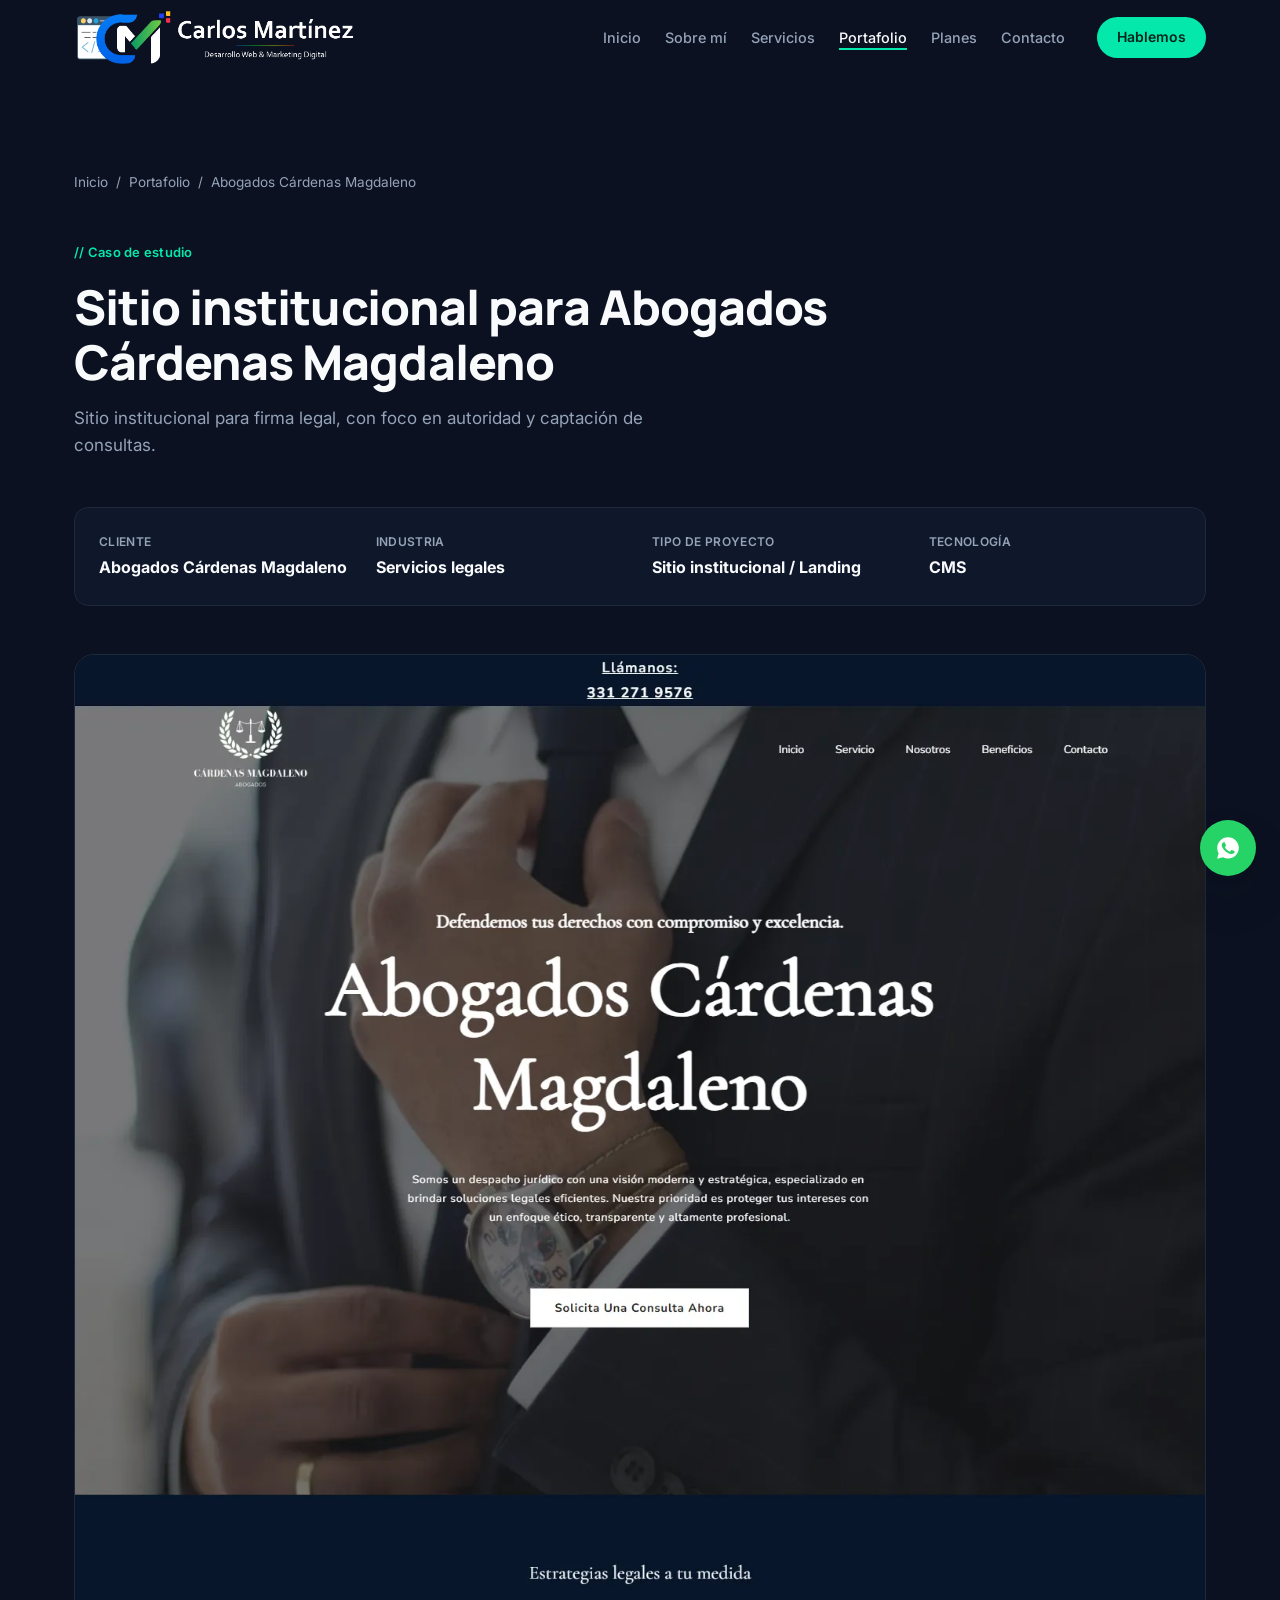
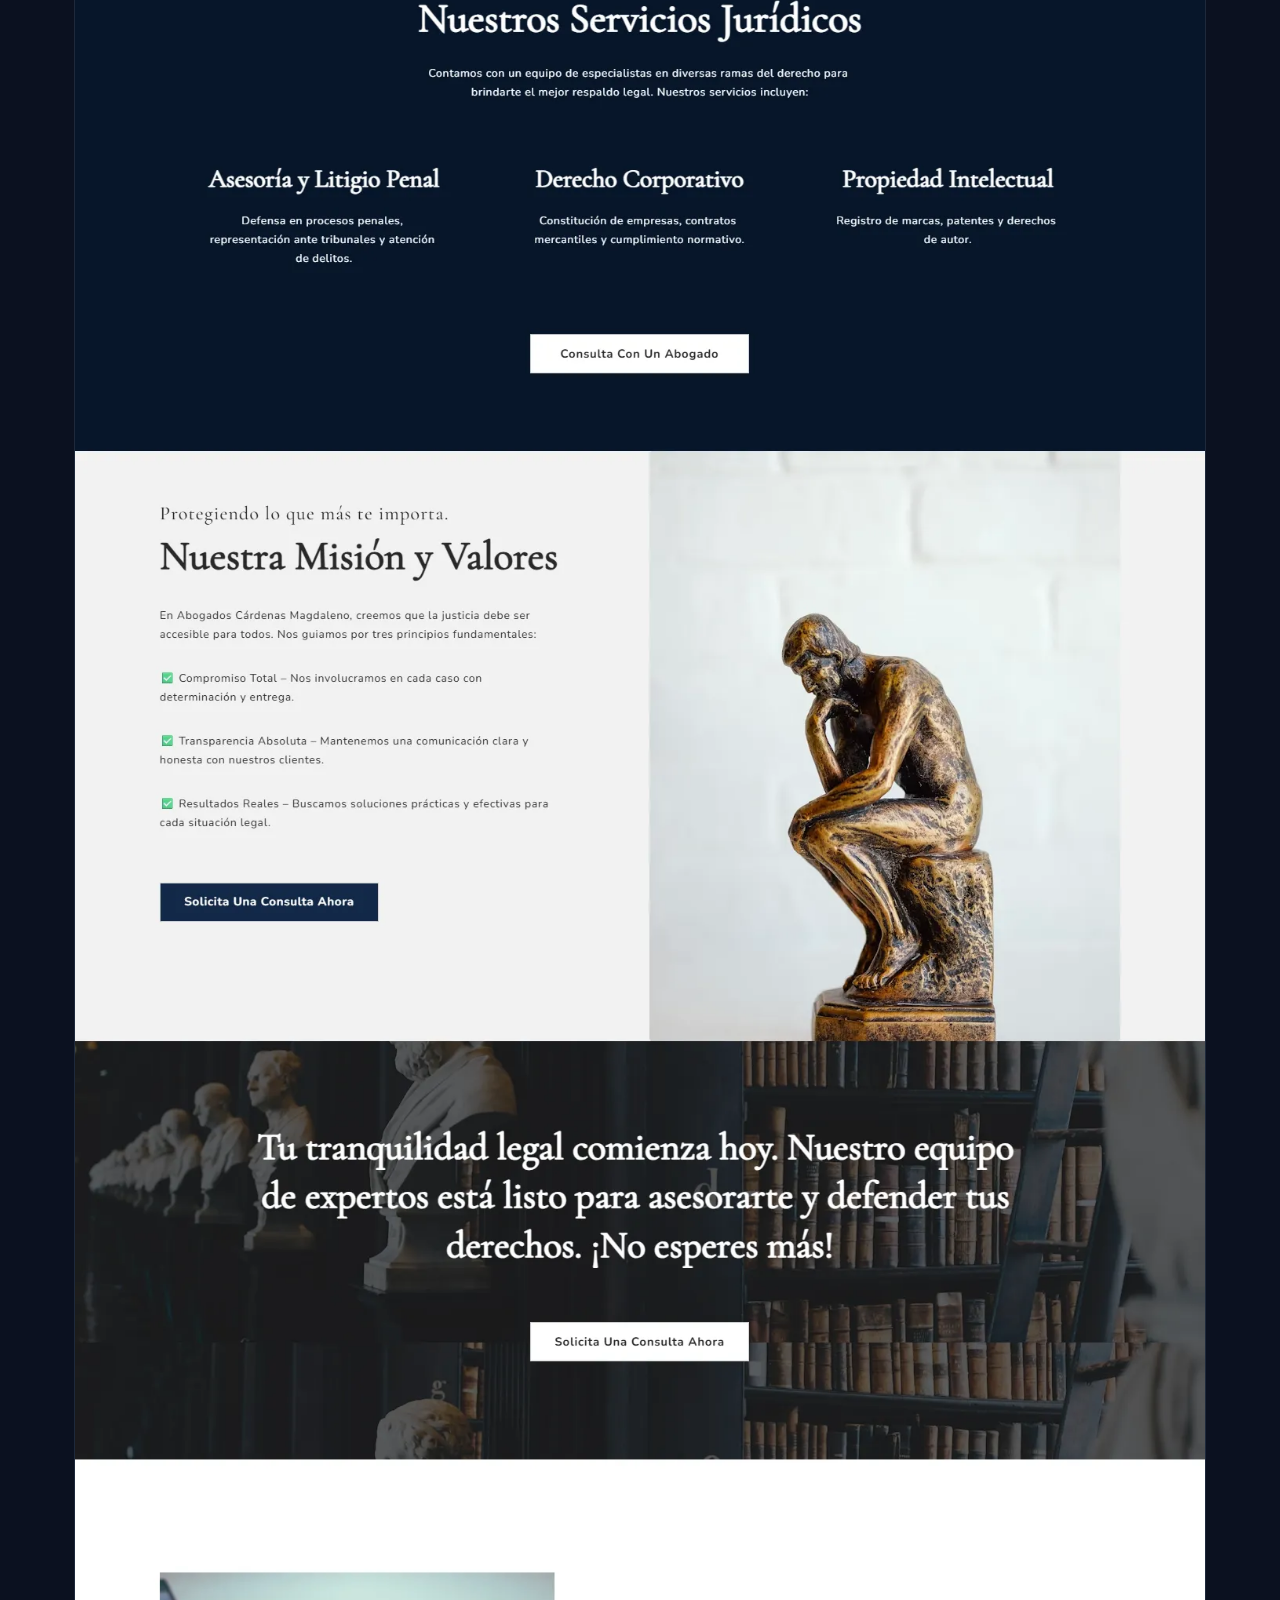
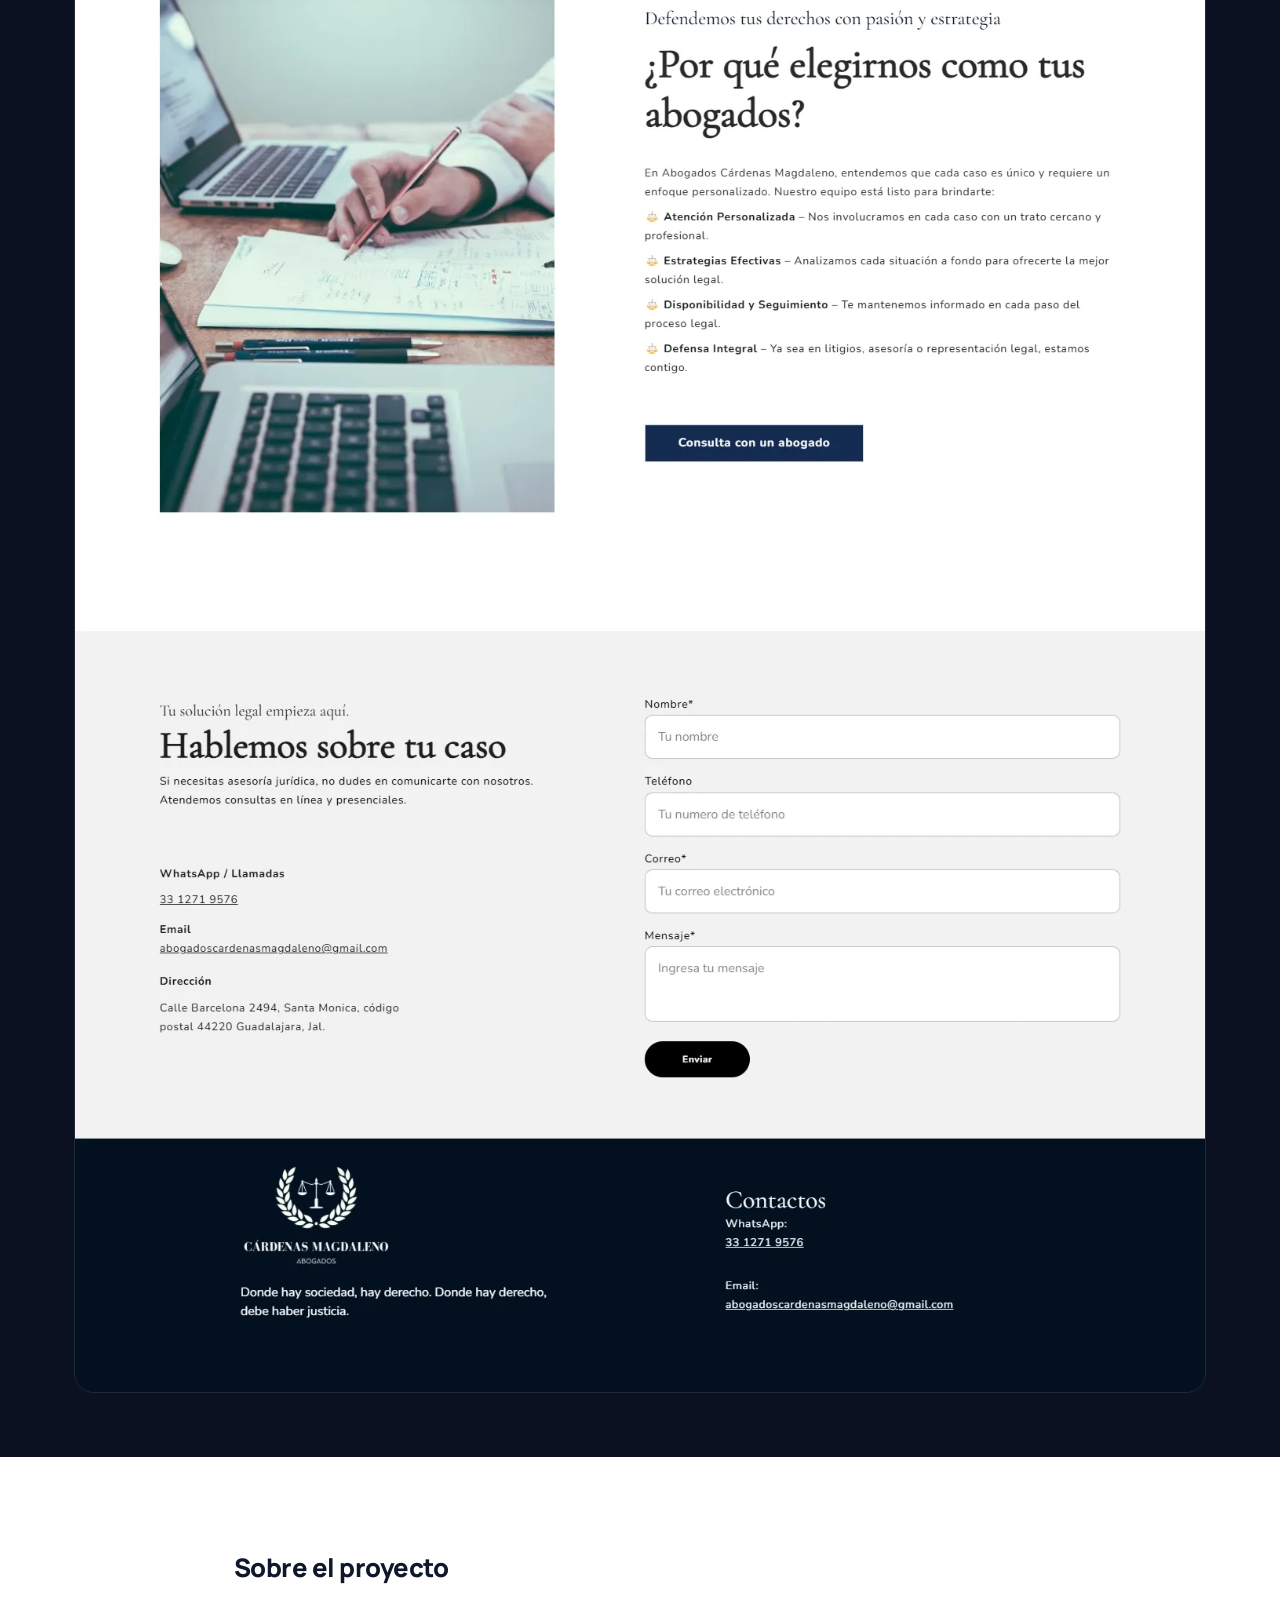
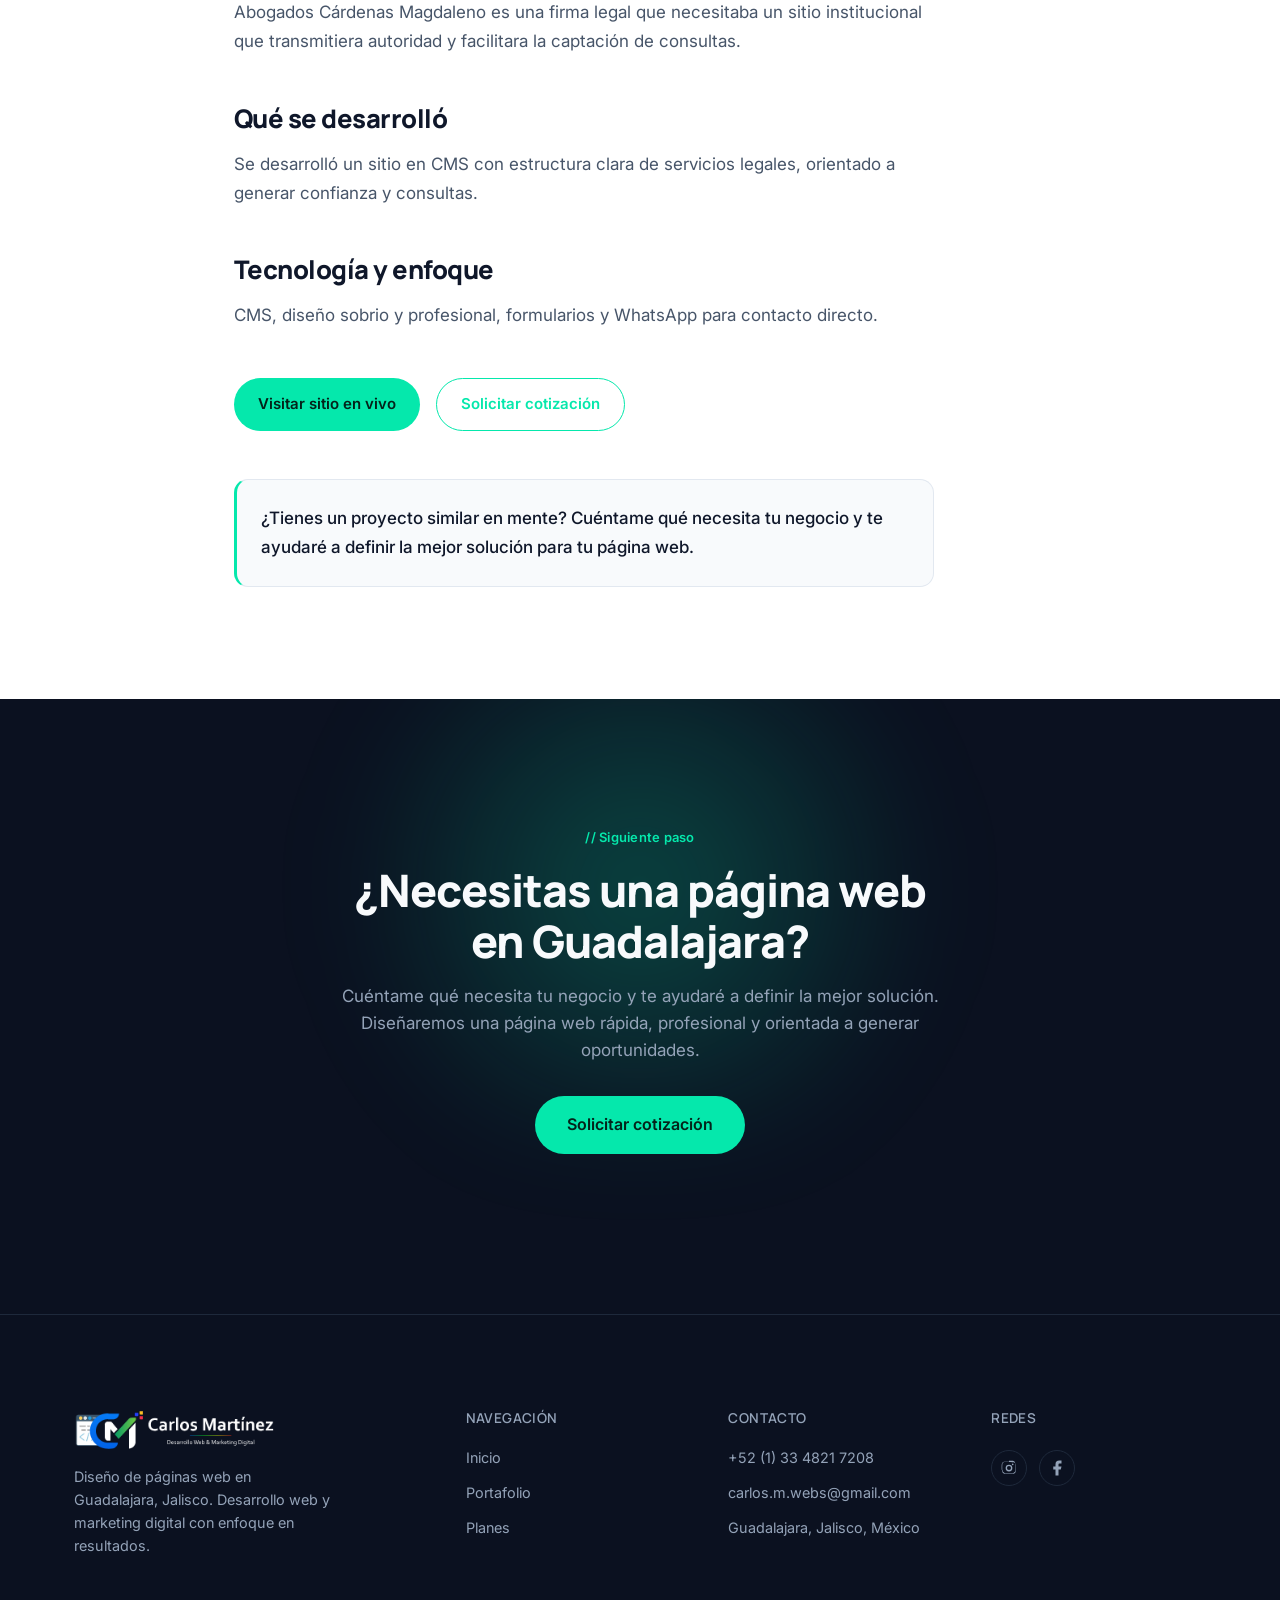
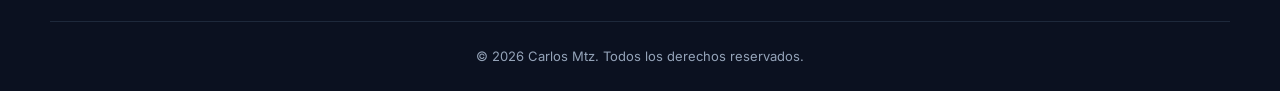
==== proyectos/abogados-cardenas-magdaleno/index.html @ 7dcea03e "Mejora de SEO avanzado" ====
<!doctype html>
<html lang="es">
  <head>
    <!-- Google tag (gtag.js) -->
    <script
      async
      src="https://www.googletagmanager.com/gtag/js?id=G-VCGL5HLWEN"
    ></script>
    <script>
      window.dataLayer = window.dataLayer || [];
      function gtag() {
        dataLayer.push(arguments);
      }
      gtag("js", new Date());

      gtag("config", "G-VCGL5HLWEN");
    </script>
    <meta charset="UTF-8" />
    <meta name="viewport" content="width=device-width, initial-scale=1.0" />

    <!-- ===== SEO :: Meta principal ===== -->
    <title>
      Abogados Cárdenas Magdaleno — Sitio Institucional | Carlos Martínez
    </title>
    <meta
      name="description"
      content="Sitio institucional para la firma legal Abogados Cárdenas Magdaleno, con foco en autoridad y captación de consultas, desarrollado en WordPress."
    />
    <meta name="robots" content="index, follow, max-image-preview:large" />
    <meta name="author" content="Carlos Martínez" />
    <link
      rel="canonical"
      href="https://carlosmtz.netlify.app/proyectos/abogados-cardenas-magdaleno/"
    />

    <!-- ===== Open Graph ===== -->
    <meta property="og:type" content="article" />
    <meta property="og:title" content="Abogados Cárdenas Magdaleno" />
    <meta
      property="og:description"
      content="Sitio institucional para la firma legal Abogados Cárdenas Magdaleno, con foco en autoridad y captación de consultas, desarrollado en WordPress."
    />
    <meta
      property="og:image"
      content="https://carlosmtz.netlify.app/assets/imgs/portfolio/pagina-web-abogados-cardenas-magdaleno.webp"
    />
    <meta
      property="og:url"
      content="https://carlosmtz.netlify.app/proyectos/abogados-cardenas-magdaleno/"
    />
    <meta property="og:locale" content="es_MX" />

    <!-- ===== Twitter Card ===== -->
    <meta name="twitter:card" content="summary_large_image" />
    <meta name="twitter:title" content="Abogados Cárdenas Magdaleno" />
    <meta
      name="twitter:description"
      content="Sitio institucional para la firma legal Abogados Cárdenas Magdaleno, con foco en autoridad y captación de consultas, desarrollado en WordPress."
    />

    <!-- ===== Favicon ===== -->
    <link
      rel="icon"
      type="image/svg+xml"
      href="../../assets/imgs/favicon.svg"
    />

    <!-- ===== Fuentes ===== -->
    <link rel="preconnect" href="https://fonts.googleapis.com" />
    <link rel="preconnect" href="https://fonts.gstatic.com" crossorigin />
    <link
      href="https://fonts.googleapis.com/css2?family=Inter:wght@400;500;600&family=Manrope:wght@500;700;800&display=swap"
      rel="stylesheet"
    />

    <link rel="stylesheet" href="../../style.css" />

    <!-- ===== Schema.org ===== -->
    <script type="application/ld+json">
      {
        "@context": "https://schema.org",
        "@graph": [
          {
            "@type": "BreadcrumbList",
            "@id": "https://carlosmtz.netlify.app/proyectos/abogados-cardenas-magdaleno/#breadcrumb",
            "itemListElement": [
              {
                "@type": "ListItem",
                "position": 1,
                "name": "Inicio",
                "item": "https://carlosmtz.netlify.app/"
              },
              {
                "@type": "ListItem",
                "position": 2,
                "name": "Portafolio",
                "item": "https://carlosmtz.netlify.app/portfolio.html"
              },
              {
                "@type": "ListItem",
                "position": 3,
                "name": "Abogados Cárdenas Magdaleno",
                "item": "https://carlosmtz.netlify.app/proyectos/abogados-cardenas-magdaleno/"
              }
            ]
          },
          {
            "@type": "WebSite",
            "@id": "https://carlosmtz.netlify.app/#website",
            "url": "https://carlosmtz.netlify.app/",
            "name": "Carlos Martínez — Diseño de Páginas Web en Guadalajara",
            "inLanguage": "es-MX",
            "publisher": {
              "@id": "https://carlosmtz.netlify.app/#person"
            }
          },
          {
            "@type": "Person",
            "@id": "https://carlosmtz.netlify.app/#person",
            "name": "Carlos Martínez",
            "url": "https://carlosmtz.netlify.app/",
            "jobTitle": "Diseñador y desarrollador web"
          },
          {
            "@type": "WebPage",
            "@id": "https://carlosmtz.netlify.app/proyectos/abogados-cardenas-magdaleno/#webpage",
            "url": "https://carlosmtz.netlify.app/proyectos/abogados-cardenas-magdaleno/",
            "name": "Abogados Cárdenas Magdaleno — Sitio Institucional | Carlos Martínez",
            "description": "Sitio institucional para la firma legal Abogados Cárdenas Magdaleno, con foco en autoridad y captación de consultas, desarrollado en WordPress.",
            "inLanguage": "es-MX",
            "isPartOf": {
              "@id": "https://carlosmtz.netlify.app/#website"
            },
            "breadcrumb": {
              "@id": "https://carlosmtz.netlify.app/proyectos/abogados-cardenas-magdaleno/#breadcrumb"
            }
          },
          {
            "@type": "Service",
            "name": "Desarrollo de sitio institucional para Abogados Cárdenas Magdaleno",
            "serviceType": "Desarrollo de páginas web",
            "provider": {
              "@id": "https://carlosmtz.netlify.app/#person"
            },
            "description": "Sitio institucional para la firma legal Abogados Cárdenas Magdaleno, con foco en autoridad y captación de consultas, desarrollado en WordPress.",
            "areaServed": "Guadalajara, Jalisco, México",
            "url": "https://carlosmtz.netlify.app/proyectos/abogados-cardenas-magdaleno/"
          }
        ]
      }
    </script>
  </head>
  <body>
    <!-- Botón accesible para saltar al contenido -->
    <a class="skip-link" href="#main">Saltar al contenido principal</a>

    <!-- ============================================ -->
    <!-- NAVBAR                                        -->
    <!-- ============================================ -->
    <header class="navbar" id="navbar" role="banner">
      <nav class="navbar__inner" aria-label="Navegación principal">
        <a
          href="../../index.html"
          class="navbar__logo"
          aria-label="Carlos Martínez — Inicio"
        >
          <img
            class="navbar__logo-img"
            src="../../assets/imgs/logo-horizontal-blanco.png"
            alt="Logo Carlos Martínez Desarrollo Web y Marketing Digital"
          />
        </a>

        <button
          class="navbar__toggle"
          id="navToggle"
          aria-label="Abrir menú"
          aria-expanded="false"
          aria-controls="navMenu"
        >
          <span></span><span></span><span></span>
        </button>

        <div class="navbar__menu" id="navMenu">
          <ul class="navbar__links">
            <li><a href="../../index.html">Inicio</a></li>
            <li><a href="../../index.html#sobre-mi">Sobre mí</a></li>
            <li><a href="../../index.html#servicios">Servicios</a></li>
            <li>
              <a href="../../portfolio.html" class="is-active">Portafolio</a>
            </li>
            <li><a href="../../planes.html">Planes</a></li>
            <li><a href="../../index.html#contacto">Contacto</a></li>
          </ul>
          <a
            href="https://wa.me/523348217208"
            target="_blank"
            rel="noopener noreferrer"
            class="btn btn--primary btn--sm navbar__cta"
            >Hablemos</a
          >
        </div>
      </nav>
    </header>

    <main id="main">
      <!-- ============================================ -->
      <!-- HERO DEL CASO DE ESTUDIO                      -->
      <!-- ============================================ -->
      <section
        class="case-hero"
        aria-label="Caso de estudio Abogados Cárdenas Magdaleno"
      >
        <div class="container">
          <nav class="breadcrumb" aria-label="Ruta de navegación">
            <a href="../../index.html">Inicio</a>
            <span aria-hidden="true">/</span>
            <a href="../../portfolio.html">Portafolio</a>
            <span aria-hidden="true">/</span>
            <span aria-current="page">Abogados Cárdenas Magdaleno</span>
          </nav>

          <p class="eyebrow">// Caso de estudio</p>
          <h1 class="case-hero__title">
            Sitio institucional para Abogados Cárdenas Magdaleno
          </h1>
          <p class="case-hero__subtitle">
            Sitio institucional para firma legal, con foco en autoridad y
            captación de consultas.
          </p>

          <dl class="case-meta">
            <div class="case-meta__item">
              <dt class="case-meta__label">Cliente</dt>
              <dd class="case-meta__value">Abogados Cárdenas Magdaleno</dd>
            </div>
            <div class="case-meta__item">
              <dt class="case-meta__label">Industria</dt>
              <dd class="case-meta__value">Servicios legales</dd>
            </div>
            <div class="case-meta__item">
              <dt class="case-meta__label">Tipo de proyecto</dt>
              <dd class="case-meta__value">Sitio institucional / Landing</dd>
            </div>
            <div class="case-meta__item">
              <dt class="case-meta__label">Tecnología</dt>
              <dd class="case-meta__value">CMS</dd>
            </div>
          </dl>

          <figure class="case-hero__media">
            <img
              src="../../assets/imgs/portfolio/casos/pagina-web-abogados-cardenas-magdaleno-full.webp"
              alt="Página web desarrollada para la firma legal Abogados Cárdenas Magdaleno"
              width="600"
              height="420"
              loading="eager"
              fetchpriority="high"
            />
          </figure>
        </div>
      </section>

      <!-- ============================================ -->
      <!-- CONTENIDO DEL CASO DE ESTUDIO                 -->
      <!-- ============================================ -->
      <section class="case-body" aria-label="Detalle del proyecto">
        <div class="container case-body__inner">
          <h2>Sobre el proyecto</h2>
          <p>
            Abogados Cárdenas Magdaleno es una firma legal que necesitaba un
            sitio institucional que transmitiera autoridad y facilitara la
            captación de consultas.
          </p>

          <h2>Qué se desarrolló</h2>
          <p>
            Se desarrolló un sitio en CMS con estructura clara de servicios
            legales, orientado a generar confianza y consultas.
          </p>

          <h2>Tecnología y enfoque</h2>
          <p>
            CMS, diseño sobrio y profesional, formularios y WhatsApp para
            contacto directo.
          </p>

          <div class="case-actions">
            <a
              href="https://abogadoscardenasmagdaleno.com/"
              target="_blank"
              rel="noopener noreferrer"
              class="btn btn--primary"
              >Visitar sitio en vivo</a
            >
            <a
              href="https://wa.me/523348217208"
              target="_blank"
              rel="noopener noreferrer"
              class="btn btn--outline"
              >Solicitar cotización</a
            >
          </div>

          <p class="case-note">
            ¿Tienes un proyecto similar en mente? Cuéntame qué necesita tu
            negocio y te ayudaré a definir la mejor solución para tu página web.
          </p>
        </div>
      </section>

      <!-- ============================================ -->
      <!-- CTA FINAL                                     -->
      <!-- ============================================ -->
      <section class="cta-final" id="contacto" aria-label="Contacto">
        <div class="cta-final__glow" aria-hidden="true"></div>
        <div class="container">
          <div class="cta-final__inner">
            <p class="eyebrow">// Siguiente paso</p>
            <h2 class="cta-final__title">
              ¿Necesitas una página web en Guadalajara?
            </h2>
            <p class="cta-final__subtitle">
              Cuéntame qué necesita tu negocio y te ayudaré a definir la mejor
              solución. Diseñaremos una página web rápida, profesional y
              orientada a generar oportunidades.
            </p>
            <div class="cta-final__actions">
              <a
                href="https://wa.me/523348217208"
                target="_blank"
                rel="noopener noreferrer"
                class="btn btn--primary btn--lg"
              >
                Solicitar cotización
              </a>
            </div>
          </div>
        </div>
      </section>
    </main>

    <!-- ============================================ -->
    <!-- FOOTER                                        -->
    <!-- ============================================ -->
    <footer class="footer">
      <div class="container footer__inner">
        <div class="footer__brand">
          <a href="../../index.html" class="navbar__logo">
            <img
              class="footer__logo-img"
              src="../../assets/imgs/logo-horizontal-blanco.png"
              alt="Logo Carlos Martínez Desarrollo Web y Marketing Digital"
            />
          </a>
          <p class="footer__tagline">
            Diseño de páginas web en Guadalajara, Jalisco. Desarrollo web y
            marketing digital con enfoque en resultados.
          </p>
        </div>

        <div class="footer__col">
          <h4>Navegación</h4>
          <a href="../../index.html">Inicio</a>
          <a href="../../portfolio.html">Portafolio</a>
          <a href="../../planes.html">Planes</a>
        </div>

        <div class="footer__col">
          <h4>Contacto</h4>
          <a
            href="https://wa.me/523348217208"
            target="_blank"
            rel="noopener noreferrer"
            >+52 (1) 33 4821 7208</a
          >
          <a href="mailto:carlos.m.webs@gmail.com">carlos.m.webs@gmail.com</a>
          <span class="footer__location">Guadalajara, Jalisco, México</span>
        </div>

        <div class="footer__col footer_col_socials">
          <h4>Redes</h4>
          <div class="footer__socials">
            <a
              href="https://www.instagram.com/carlos.mtz.webs/"
              target="_blank"
              rel="noopener noreferrer"
              aria-label="Instagram"
            >
              <svg
                width="18"
                height="18"
                viewBox="0 0 24 24"
                fill="currentColor"
              >
                <path
                  d="M12 2.2c2.7 0 3 0 4.1.06 1 .05 1.6.2 1.9.34.5.2.8.43 1.2.8.4.4.6.7.8 1.2.14.3.3.9.34 1.9.05 1.1.06 1.4.06 4.1s0 3-.06 4.1c-.05 1-.2 1.6-.34 1.9-.2.5-.43.8-.8 1.2-.4.4-.7.6-1.2.8-.3.14-.9.3-1.9.34-1.1.05-1.4.06-4.1.06s-3 0-4.1-.06c-1-.05-1.6-.2-1.9-.34-.5-.2-.8-.43-1.2-.8-.4-.4-.6-.7-.8-1.2-.14-.3-.3-.9-.34-1.9C2.2 15 2.2 14.7 2.2 12s0-3 .06-4.1c.05-1 .2-1.6.34-1.9.2-.5.43-.8.8-1.2.4-.4.7-.6 1.2-.8.3-.14.9-.3 1.9-.34C7.6 3.6 7.9 3.6 10.6 3.6h1.4Zm0 1.8H10.6c-2.6 0-2.9 0-3.96.06-.84.04-1.3.18-1.6.3-.4.16-.69.34-1 .65-.3.3-.49.6-.65 1-.12.3-.26.76-.3 1.6C3 9.13 3 9.43 3 12s0 2.87.06 3.96c.04.84.18 1.3.3 1.6.16.4.34.69.65 1 .3.3.6.49 1 .65.3.12.76.26 1.6.3 1.06.06 1.36.06 3.96.06h2.8c2.6 0 2.9 0 3.96-.06.84-.04 1.3-.18 1.6-.3.4-.16.69-.34 1-.65.3-.3.49-.6.65-1 .12-.3.26-.76.3-1.6.06-1.09.06-1.36.06-3.96s0-2.87-.06-3.96c-.04-.84-.18-1.3-.3-1.6a2.7 2.7 0 0 0-.65-1c-.3-.3-.6-.49-1-.65-.3-.12-.76-.26-1.6-.3C14.87 4 14.6 4 12 4ZM12 7.5a4.5 4.5 0 1 1 0 9 4.5 4.5 0 0 1 0-9Zm0 1.8a2.7 2.7 0 1 0 0 5.4 2.7 2.7 0 0 0 0-5.4Zm4.95-3.15a1.05 1.05 0 1 1 0 2.1 1.05 1.05 0 0 1 0-2.1Z"
                />
              </svg>
            </a>
            <a
              href="https://www.facebook.com/profile.php?id=61592552905246"
              target="_blank"
              rel="noopener noreferrer"
              aria-label="Facebook"
            >
              <svg
                width="18"
                height="18"
                viewBox="0 0 24 24"
                fill="currentColor"
              >
                <path
                  d="M18 2h-3a5 5 0 0 0-5 5v3H7v4h3v8h4v-8h3l1-4h-4V7a1 1 0 0 1 1-1h3z"
                />
              </svg>
            </a>
          </div>
        </div>
      </div>

      <div class="container footer__bottom">
        <p>&copy; 2026 Carlos Mtz. Todos los derechos reservados.</p>
      </div>
    </footer>

    <!-- Botón flotante de contacto rápido -->
    <a
      href="https://wa.me/523348217208"
      target="_blank"
      rel="noopener noreferrer"
      class="float-whatsapp"
      aria-label="Contactar por WhatsApp"
    >
      <svg width="26" height="26" viewBox="0 0 24 24" fill="currentColor">
        <path
          d="M12.04 2c-5.5 0-9.96 4.46-9.96 9.96 0 1.76.46 3.42 1.27 4.86L2 22l5.34-1.4a9.93 9.93 0 0 0 4.7 1.2h.01c5.5 0 9.96-4.46 9.96-9.96C22 6.46 17.54 2 12.04 2Zm5.84 14.12c-.25.7-1.45 1.34-2 1.42-.5.08-1.14.11-1.84-.12-.42-.13-.96-.31-1.65-.6-2.9-1.25-4.8-4.15-4.94-4.34-.15-.2-1.18-1.57-1.18-3 0-1.42.74-2.12 1-2.4.25-.28.55-.35.74-.35h.53c.17 0 .4-.06.62.48.25.6.85 2.07.92 2.22.07.15.12.33.02.53-.1.2-.16.32-.31.49-.15.17-.32.38-.46.51-.15.14-.3.3-.13.6.18.3.79 1.31 1.7 2.13 1.17 1.04 2.16 1.36 2.46 1.51.3.15.48.13.66-.05.18-.18.74-.86.94-1.16.2-.3.4-.25.66-.15.27.1 1.7.8 1.99.95.3.15.49.22.56.34.07.13.07.74-.18 1.45Z"
        />
      </svg>
    </a>

    <!-- JS -->
    <script src="../../script.js"></script>
  </body>
</html>
---- style.css ----
/* ===================================================================
   CARLOS MARTÍNEZ — PORTFOLIO
   CSS organizado por: Tokens > Reset > Layout > Componentes > Secciones
   =================================================================== */

/* ============================================
   1. TOKENS / VARIABLES
   ============================================ */
:root {
  /* --- Color: identidad --- */
  --c-accent: #05e8ac; /* acento principal, ajustado de #04F2B2 para mejor contraste de texto */
  --c-accent-soft: #05e8ac1a; /* acento a 10% opacidad para fondos/glow */
  --c-accent-glow: #05e8ac40;

  --c-bg: #ffffff;
  --c-bg-dark: #0b1120; /* fondo de secciones oscuras */
  --c-surface: #0f172a; /* tarjetas sobre fondo oscuro */
  --c-surface-2: #1e293b; /* bordes / hover sobre fondo oscuro */
  --c-surface-light: #f8fafc; /* tarjetas sobre fondo claro */

  --c-text: #0f172a; /* texto principal sobre claro */
  --c-text-muted: #475569;
  --c-text-light: #f8fafc; /* texto principal sobre oscuro */
  --c-text-light-muted: #94a3b8;

  --c-border: #e2e8f0;
  --c-border-dark: #1e293b;

  /* --- Tipografía --- */
  --font-display: "Manrope", "Inter", sans-serif;
  --font-body: "Inter", sans-serif;

  /* --- Espaciado (escala 4px) --- */
  --space-1: 0.25rem;
  --space-2: 0.5rem;
  --space-3: 0.75rem;
  --space-4: 1rem;
  --space-6: 1.5rem;
  --space-8: 2rem;
  --space-12: 3rem;
  --space-16: 4rem;
  --space-24: 6rem;
  --space-32: 8rem;

  /* --- Radios y sombras --- */
  --radius-sm: 8px;
  --radius-md: 14px;
  --radius-lg: 20px;
  --radius-full: 999px;

  --shadow-soft:
    0 1px 2px rgba(15, 23, 42, 0.04), 0 8px 24px rgba(15, 23, 42, 0.06);
  --shadow-strong:
    0 4px 12px rgba(15, 23, 42, 0.08), 0 24px 48px rgba(15, 23, 42, 0.12);

  /* --- Transiciones --- */
  --ease: cubic-bezier(0.16, 1, 0.3, 1);
  --t-fast: 180ms var(--ease);
  --t-base: 320ms var(--ease);
  --t-slow: 560ms var(--ease);

  /* --- Layout --- */
  --container-w: 1180px;
  --nav-h: 76px;
}

/* ============================================
   2. RESET Y BASE
   ============================================ */
*,
*::before,
*::after {
  box-sizing: border-box;
  margin: 0;
  padding: 0;
}

html {
  scroll-behavior: smooth;
  -webkit-font-smoothing: antialiased;
}

body {
  font-family: var(--font-body);
  color: var(--c-text);
  background: var(--c-bg);
  line-height: 1.6;
  font-size: 16px;
  overflow-x: hidden;
}

img {
  max-width: 100%;
  display: block;
}
a {
  color: inherit;
  text-decoration: none;
}
ul,
ol {
  list-style: none;
}
button {
  font: inherit;
  cursor: pointer;
  border: none;
  background: none;
}
input,
textarea {
  font: inherit;
}

h1,
h2,
h3,
h4 {
  font-family: var(--font-display);
  color: var(--c-text);
  line-height: 1.15;
  letter-spacing: -0.02em;
}

.section--dark h1,
.section--dark h2,
.section--dark h3,
.section--dark h4 {
  color: var(--c-text-light);
}

.sr-only {
  position: absolute;
  width: 1px;
  height: 1px;
  overflow: hidden;
  clip: rect(0 0 0 0);
}

.skip-link {
  position: absolute;
  left: -9999px;
  top: 0;
  background: var(--c-accent);
  color: var(--c-bg-dark);
  padding: var(--space-3) var(--space-4);
  z-index: 999;
  font-weight: 600;
}
.skip-link:focus {
  left: var(--space-4);
  top: var(--space-4);
}

/* Foco visible accesible en toda la interfaz */
a:focus-visible,
button:focus-visible,
input:focus-visible,
textarea:focus-visible {
  outline: 2px solid var(--c-accent);
  outline-offset: 3px;
  border-radius: var(--radius-sm);
}

@media (prefers-reduced-motion: reduce) {
  *,
  *::before,
  *::after {
    animation-duration: 0.01ms !important;
    animation-iteration-count: 1 !important;
    transition-duration: 0.01ms !important;
    scroll-behavior: auto !important;
  }
}

/* ============================================
   3. LAYOUT / UTILIDADES
   ============================================ */
.container {
  width: 100%;
  max-width: var(--container-w);
  margin: 0 auto;
  padding: 0 var(--space-6);
}

.section {
  padding: var(--space-32) 0;
}
.section--dark {
  background: var(--c-bg-dark);
}

.eyebrow {
  font-family: var(--font-body);
  font-size: 0.8125rem;
  font-weight: 600;
  letter-spacing: 0.02em;
  color: var(--c-accent);
  margin-bottom: var(--space-4);
}

.section__head {
  max-width: 640px;
  margin-bottom: var(--space-16);
}
.section__title {
  font-size: clamp(1.9rem, 3.2vw, 2.6rem);
  font-weight: 800;
  margin-bottom: var(--space-4);
}
.section__subtitle {
  font-size: 1.0625rem;
  color: var(--c-text-muted);
}
.section--dark .section__subtitle {
  color: var(--c-text-light-muted);
}
.section__cta {
  display: flex;
  justify-content: center;
  margin-top: var(--space-16);
}

.text-accent {
  color: var(--c-accent);
}

.grid {
  display: grid;
  gap: var(--space-6);
}
.grid--services {
  grid-template-columns: repeat(3, 1fr);
}
.grid--projects {
  grid-template-columns: repeat(3, 1fr);
}
.grid--testimonials {
  grid-template-columns: repeat(3, 1fr);
}

/* ---- Reveal on scroll: estado inicial ---- */
[data-reveal] {
  opacity: 0;
  transform: translateY(28px);
  transition:
    opacity var(--t-slow),
    transform var(--t-slow);
}
[data-reveal].is-visible {
  opacity: 1;
  transform: translateY(0);
}
[data-reveal-delay="1"] {
  transition-delay: 120ms;
}

/* ============================================
   4. COMPONENTES :: Botones
   ============================================ */
.btn {
  display: inline-flex;
  align-items: center;
  gap: var(--space-2);
  font-weight: 600;
  font-size: 0.9375rem;
  padding: 0.85rem 1.5rem;
  border-radius: var(--radius-full);
  transition:
    transform var(--t-fast),
    box-shadow var(--t-fast),
    background var(--t-fast),
    border-color var(--t-fast),
    color var(--t-fast);
  white-space: nowrap;
}
.btn svg {
  transition: transform var(--t-fast);
}
.btn:hover svg {
  transform: translateX(3px);
}

.btn--primary {
  background: var(--c-accent);
  color: #04231a;
  box-shadow: 0 0 0 0 var(--c-accent-glow);
}
.btn--primary:hover {
  box-shadow: 0 8px 28px var(--c-accent-glow);
  transform: translateY(-2px);
}

.btn--ghost {
  background: transparent;
  color: var(--c-text);
  border: 1px solid var(--c-border-dark);
}
.section--dark .btn--ghost,
.hero .btn--ghost {
  color: var(--c-text-light);
  border-color: rgba(248, 250, 252, 0.18);
}
.btn--ghost:hover {
  border-color: var(--c-accent);
  color: var(--c-accent);
  transform: translateY(-2px);
}

.btn--outline {
  background: transparent;
  color: var(--c-accent);
  border: 1px solid var(--c-accent);
}
.btn--outline:hover {
  background: var(--c-accent-soft);
  transform: translateY(-2px);
}

.btn--sm {
  padding: 0.6rem 1.25rem;
  font-size: 0.875rem;
}
.btn--lg {
  padding: 1rem 2rem;
  font-size: 1rem;
  width: 100%;
  justify-content: center;
}

.link-arrow {
  display: inline-flex;
  align-items: center;
  gap: var(--space-2);
  font-weight: 600;
  color: var(--c-text);
  border-bottom: 1px solid transparent;
  transition:
    color var(--t-fast),
    border-color var(--t-fast);
}
.section--dark .link-arrow {
  color: var(--c-text-light);
}
.link-arrow:hover {
  color: var(--c-accent);
  border-color: var(--c-accent);
}
.link-arrow svg {
  transition: transform var(--t-fast);
}
.link-arrow:hover svg {
  transform: translateX(3px);
}
.link-arrow--sm {
  font-size: 0.875rem;
}

.chip {
  display: inline-flex;
  align-items: center;
  font-size: 0.8125rem;
  font-weight: 500;
  padding: 0.4rem 0.85rem;
  border-radius: var(--radius-full);
  border: 1px solid var(--c-surface-2);
  color: var(--c-text-light-muted);
  transition:
    border-color var(--t-fast),
    color var(--t-fast);
}
.chip:hover {
  border-color: var(--c-accent);
  color: var(--c-accent);
}

/* ============================================
   5. NAVBAR
   ============================================ */
.navbar {
  position: fixed;
  top: 0;
  left: 0;
  right: 0;
  z-index: 100;
  height: var(--nav-h);
  display: flex;
  align-items: center;
  background: transparent;
  transition:
    background var(--t-base),
    backdrop-filter var(--t-base),
    border-color var(--t-base);
  border-bottom: 1px solid transparent;
}
.navbar.is-scrolled {
  background: rgba(11, 17, 32, 0.72);
  backdrop-filter: blur(16px) saturate(140%);
  border-bottom-color: rgba(248, 250, 252, 0.08);
}

.navbar__inner {
  width: 100%;
  max-width: var(--container-w);
  margin: 0 auto;
  padding: 0 var(--space-6);
  display: flex;
  align-items: center;
  justify-content: space-between;
}

.navbar__logo {
  display: flex;
  align-items: center;
  gap: var(--space-2);
  font-family: var(--font-display);
  font-size: 1.05rem;
  color: var(--c-text-light);
}
.navbar__logo-mark {
  color: var(--c-accent);
  font-weight: 700;
}
.navbar__logo-text strong {
  font-weight: 800;
}
.navbar__logo-img {
  width: 280px;
  height: auto;
}
.footer__logo-img {
  width: 200px;
  height: auto;
}

.navbar__menu {
  display: flex;
  align-items: center;
  gap: var(--space-8);
}
.navbar__links {
  display: flex;
  align-items: center;
  gap: var(--space-6);
}
.navbar__links a {
  font-size: 0.9rem;
  font-weight: 500;
  color: var(--c-text-light-muted);
  position: relative;
  padding-bottom: 4px;
  transition: color var(--t-fast);
}
.navbar__links a::after {
  content: "";
  position: absolute;
  left: 0;
  bottom: 0;
  width: 0;
  height: 1.5px;
  background: var(--c-accent);
  transition: width var(--t-fast);
}
.navbar__links a:hover,
.navbar__links a.is-active {
  color: var(--c-text-light);
}
.navbar__links a:hover::after,
.navbar__links a.is-active::after {
  width: 100%;
}

.navbar__toggle {
  display: none;
  flex-direction: column;
  gap: 5px;
  width: 24px;
  z-index: 110;
}
.navbar__toggle span {
  height: 2px;
  background: var(--c-text-light);
  border-radius: 2px;
  transition:
    transform var(--t-fast),
    opacity var(--t-fast);
}
.navbar__toggle[aria-expanded="true"] span:nth-child(1) {
  transform: translateY(7px) rotate(45deg);
}
.navbar__toggle[aria-expanded="true"] span:nth-child(2) {
  opacity: 0;
}
.navbar__toggle[aria-expanded="true"] span:nth-child(3) {
  transform: translateY(-7px) rotate(-45deg);
}

/* ============================================
   6. HERO
   ============================================ */
.hero {
  position: relative;
  min-height: 100vh;
  display: flex;
  align-items: center;
  padding-top: var(--nav-h);
  background: var(--c-bg-dark);
  overflow: hidden;
}

.hero__glow {
  position: absolute;
  top: -20%;
  right: -10%;
  width: 60%;
  height: 70%;
  background: radial-gradient(circle, var(--c-accent-glow) 0%, transparent 70%);
  filter: blur(40px);
  pointer-events: none;
}

.hero__inner {
  position: relative;
  z-index: 1;
  width: 100%;
  max-width: var(--container-w);
  margin: 0 auto;
  padding: var(--space-16) var(--space-6);
  display: grid;
  grid-template-columns: 1.1fr 1fr;
  gap: var(--space-16);
  align-items: center;
}

.hero__title {
  font-size: clamp(2.4rem, 4.4vw, 3.6rem);
  font-weight: 800;
  color: var(--c-text-light);
  margin-bottom: var(--space-6);
}

.hero__subtitle {
  font-size: 1.125rem;
  color: var(--c-text-light-muted);
  max-width: 520px;
  margin-bottom: var(--space-8);
}
.hero__subtitle strong {
  color: var(--c-text-light);
  font-weight: 600;
}

.hero__actions {
  display: flex;
  gap: var(--space-4);
  margin-bottom: var(--space-12);
  flex-wrap: wrap;
}

.hero__trust {
  display: flex;
  align-items: center;
  gap: var(--space-4);
  color: var(--c-text-light-muted);
  font-size: 0.875rem;
}
.hero__trust-num {
  color: var(--c-text-light);
  font-weight: 700;
  font-family: var(--font-display);
}
.hero__trust-divider {
  width: 1px;
  height: 16px;
  background: var(--c-surface-2);
}

/* ---- Composición visual del hero ---- */
.hero__visual {
  position: relative;
  height: 480px;
}

.device-stack {
  position: relative;
  width: 100%;
  height: 100%;
}

.float-card {
  position: absolute;
  background: var(--c-surface);
  border: 1px solid var(--c-surface-2);
  border-radius: var(--radius-md);
  box-shadow: var(--shadow-strong);
  animation: float 7s ease-in-out infinite;
}

.float-card--browser {
  top: 10%;
  left: 8%;
  width: 78%;
  padding: var(--space-3);
  animation-delay: 0s;
}
.browser-bar {
  display: flex;
  gap: 6px;
  margin-bottom: var(--space-3);
  padding-left: 4px;
}
.browser-dot {
  width: 9px;
  height: 9px;
  border-radius: 50%;
}
.browser-dot--r {
  background: #ef4444;
}
.browser-dot--y {
  background: #f59e0b;
}
.browser-dot--g {
  background: var(--c-accent);
}
.browser-content {
  padding: var(--space-2) var(--space-3) var(--space-4);
}
.browser-line {
  height: 10px;
  border-radius: 5px;
  background: var(--c-surface-2);
  margin-bottom: var(--space-3);
}
.browser-line--lg {
  width: 70%;
}
.browser-line--md {
  width: 45%;
}
.browser-grid {
  display: grid;
  grid-template-columns: repeat(3, 1fr);
  gap: var(--space-2);
  margin-top: var(--space-4);
}
.browser-grid div {
  height: 48px;
  border-radius: var(--radius-sm);
  background: linear-gradient(145deg, var(--c-surface-2), transparent);
  border: 1px solid var(--c-surface-2);
}

.float-card--code {
  top: 38%;
  right: 0%;
  width: 64%;
  padding: var(--space-4);
  animation-delay: 1.4s;
}
.code-dots {
  display: flex;
  gap: 6px;
  margin-bottom: var(--space-3);
}
.code-dots span {
  width: 8px;
  height: 8px;
  border-radius: 50%;
  background: var(--c-surface-2);
}
.code-snippet {
  font-family: "SF Mono", "Fira Code", monospace;
  font-size: 0.78rem;
  line-height: 1.65;
  color: var(--c-text-light-muted);
  white-space: pre;
  overflow: hidden;
}
.tok-kw {
  color: #c084fc;
}
.tok-fn {
  color: var(--c-accent);
}
.tok-tag {
  color: #fb923c;
}
.tok-attr {
  color: #60a5fa;
}

.float-card--metric {
  bottom: 4%;
  left: 4%;
  padding: var(--space-4) var(--space-6);
  display: flex;
  flex-direction: column;
  gap: 2px;
  animation-delay: 2.6s;
}
.float-card__label {
  font-size: 0.75rem;
  color: var(--c-text-light-muted);
  font-weight: 500;
}
.float-card__value {
  font-family: var(--font-display);
  font-size: 1.8rem;
  font-weight: 800;
  color: var(--c-accent);
}
.float-card__unit {
  font-size: 1rem;
  color: var(--c-text-light-muted);
  font-weight: 500;
}

.float-card--badge {
  top: 2%;
  right: 6%;
  display: flex;
  align-items: center;
  gap: var(--space-2);
  padding: var(--space-3) var(--space-4);
  font-size: 0.8125rem;
  font-weight: 600;
  color: var(--c-text-light);
  animation-delay: 3.8s;
}

@keyframes float {
  0%,
  100% {
    transform: translateY(0);
  }
  50% {
    transform: translateY(-10px);
  }
}

.hero__scroll-cue {
  position: absolute;
  bottom: var(--space-8);
  left: 50%;
  transform: translateX(-50%);
  width: 24px;
  height: 38px;
  border: 1.5px solid var(--c-surface-2);
  border-radius: var(--radius-full);
  display: flex;
  justify-content: center;
  padding-top: 7px;
}
.hero__scroll-cue span {
  width: 4px;
  height: 8px;
  border-radius: 2px;
  background: var(--c-accent);
  animation: scrollcue 1.8s ease-in-out infinite;
}
@keyframes scrollcue {
  0% {
    opacity: 0;
    transform: translateY(0);
  }
  40% {
    opacity: 1;
  }
  100% {
    opacity: 0;
    transform: translateY(10px);
  }
}

/* ============================================
   7. SOBRE MÍ
   ============================================ */
.about {
  display: grid;
  grid-template-columns: 0.85fr 1.15fr;
  gap: var(--space-24);
  align-items: center;
}

.about__visual {
  position: relative;
}
.about__photo-frame {
  position: relative;
  width: 100%;
  max-width: 380px;
  margin: 0 auto;
}
.about__photo {
  width: 100%;
  aspect-ratio: 1;
  object-fit: cover;
  border-radius: var(--radius-lg);
  border: 1px solid var(--c-surface-2);
}
.about__photo-ring {
  position: absolute;
  inset: -14px;
  border: 1px solid var(--c-accent);
  border-radius: calc(var(--radius-lg) + 10px);
  opacity: 0.35;
  pointer-events: none;
}
.about__exp-card {
  position: absolute;
  bottom: -10%;
  right: -8%;
  background: var(--c-accent);
  color: #04231a;
  padding: var(--space-4) var(--space-6);
  border-radius: var(--radius-md);
  box-shadow: var(--shadow-strong);
  text-align: center;
  line-height: 1.3;
}
.about__exp-num {
  display: block;
  font-family: var(--font-display);
  font-size: 2rem;
  font-weight: 800;
}
.about__exp-label {
  font-size: 0.75rem;
  font-weight: 600;
}

.about__text {
  color: var(--c-text-light-muted);
  margin-bottom: var(--space-4);
  max-width: 560px;
}
.about__text strong {
  color: var(--c-text-light);
  font-weight: 600;
}
.about__stack {
  display: flex;
  flex-wrap: wrap;
  gap: var(--space-2);
  margin: var(--space-8) 0;
}

/* ============================================
   8. MÉTRICAS
   ============================================ */
.metrics {
  display: grid;
  grid-template-columns: repeat(4, 1fr);
  gap: var(--space-6);
}
.metric-card {
  text-align: center;
  padding: var(--space-12) var(--space-4);
  border-radius: var(--radius-md);
  border: 1px solid var(--c-border);
  transition:
    border-color var(--t-base),
    transform var(--t-base),
    box-shadow var(--t-base);
}
.metric-card:hover {
  border-color: var(--c-accent);
  transform: translateY(-4px);
  box-shadow: var(--shadow-soft);
}
.metric-card__value,
.metric-card__plus {
  font-family: var(--font-display);
  font-size: clamp(2.2rem, 4vw, 3rem);
  font-weight: 800;
  color: var(--c-accent);
}
.metric-card__label {
  display: block;
  margin-top: var(--space-2);
  color: var(--c-text-muted);
  font-size: 0.9375rem;
}

/* ============================================
   9. SERVICIOS
   ============================================ */
.service-card {
  background: var(--c-surface);
  border: 1px solid var(--c-surface-2);
  border-radius: var(--radius-md);
  padding: var(--space-8);
  transition:
    border-color var(--t-base),
    transform var(--t-base),
    box-shadow var(--t-base);
}
.service-card:hover {
  border-color: var(--c-accent);
  transform: translateY(-6px);
  box-shadow: 0 16px 40px rgba(0, 0, 0, 0.35);
}
.service-card__icon {
  width: 46px;
  height: 46px;
  display: flex;
  align-items: center;
  justify-content: center;
  border-radius: var(--radius-sm);
  background: var(--c-accent-soft);
  color: var(--c-accent);
  margin-bottom: var(--space-6);
}
.service-card__title {
  font-size: 1.15rem;
  font-weight: 700;
  margin-bottom: var(--space-2);
}
.service-card__text {
  color: var(--c-text-light-muted);
  font-size: 0.9375rem;
}

/* ============================================
   10. TECNOLOGÍAS (marquee)
   ============================================ */
.tech-marquee {
  overflow: hidden;
  mask-image: linear-gradient(
    90deg,
    transparent,
    #000 8%,
    #000 92%,
    transparent
  );
}
.tech-marquee__track {
  display: flex;
  gap: var(--space-4);
  width: max-content;
  animation: marquee 28s linear infinite;
}
.tech-pill {
  flex-shrink: 0;
  padding: var(--space-4) var(--space-8);
  border-radius: var(--radius-full);
  border: 1px solid var(--c-border);
  font-weight: 600;
  font-size: 0.95rem;
  color: var(--c-text-muted);
}
@keyframes marquee {
  from {
    transform: translateX(0);
  }
  to {
    transform: translateX(-50%);
  }
}

/* ============================================
   11. PROCESO / TIMELINE
   ============================================ */
.timeline {
  display: grid;
  grid-template-columns: repeat(5, 1fr);
  gap: var(--space-6);
  position: relative;
}
.timeline::before {
  content: "";
  position: absolute;
  top: 20px;
  left: 0;
  right: 0;
  height: 1px;
  background: linear-gradient(
    90deg,
    transparent,
    var(--c-surface-2) 5%,
    var(--c-surface-2) 95%,
    transparent
  );
}
.timeline__item {
  position: relative;
}
.timeline__index {
  display: inline-flex;
  align-items: center;
  justify-content: center;
  width: 40px;
  height: 40px;
  border-radius: 50%;
  background: var(--c-bg-dark);
  border: 1px solid var(--c-accent);
  color: var(--c-accent);
  font-family: var(--font-display);
  font-weight: 700;
  font-size: 0.85rem;
  margin-bottom: var(--space-4);
  position: relative;
  z-index: 1;
}
.timeline__title {
  font-size: 1.05rem;
  font-weight: 700;
  margin-bottom: var(--space-2);
}
.timeline__text {
  color: var(--c-text-light-muted);
  font-size: 0.875rem;
}

/* ============================================
   12. PROYECTOS
   ============================================ */
.project-card {
  border-radius: var(--radius-md);
  border: 1px solid var(--c-border);
  overflow: hidden;
  transition:
    transform var(--t-base),
    box-shadow var(--t-base),
    border-color var(--t-base);
}
.project-card:hover {
  transform: translateY(-6px);
  box-shadow: var(--shadow-strong);
  border-color: var(--c-accent);
}
.project-card__media {
  display: block;
  overflow: hidden;
  aspect-ratio: 16/11.2;
  --preview-height: 250px;
  position: relative;
}
.project-card__media img {
  width: 100%;
  height: auto;
  object-fit: cover;
  transition: transform var(--t-slow);
  transition: transform 3.5s ease;
  transform: translateY(0);
}
.project-card:hover .project-card__media img {
  transform: translateY(calc(-100% + var(--preview-height))) scale(1.06);
}
.project-card__body {
  padding: var(--space-6);
}
.project-card__tags {
  display: flex;
  gap: var(--space-2);
  margin-bottom: var(--space-3);
}
.project-card__tags span {
  font-size: 0.75rem;
  font-weight: 600;
  padding: 0.25rem 0.65rem;
  border-radius: var(--radius-full);
  background: var(--c-accent-soft);
  color: var(--c-accent);
}
.project-card__title {
  font-size: 1.15rem;
  font-weight: 700;
  margin-bottom: var(--space-2);
}
.project-card__text {
  color: var(--c-text-muted);
  font-size: 0.9rem;
  margin-bottom: var(--space-4);
}

/* ============================================
   13. TESTIMONIOS
   ============================================ */
.testimonial-card {
  background: var(--c-surface);
  border: 1px solid var(--c-surface-2);
  border-radius: var(--radius-md);
  padding: var(--space-8);
  transition:
    border-color var(--t-base),
    transform var(--t-base);
}
.testimonial-card:hover {
  border-color: var(--c-accent);
  transform: translateY(-4px);
}
.testimonial-card blockquote {
  font-size: 1rem;
  color: var(--c-text-light);
  line-height: 1.7;
  margin-bottom: var(--space-6);
}
.testimonial-card figcaption {
  display: flex;
  flex-direction: column;
  gap: 2px;
}
.testimonial-card__name {
  font-weight: 700;
  color: var(--c-text-light);
  font-size: 0.9375rem;
}
.testimonial-card__role {
  color: var(--c-accent);
  font-size: 0.8125rem;
}

/* ============================================
   14. CTA FINAL + FORMULARIO
   ============================================ */
.cta-final {
  position: relative;
  padding: var(--space-32) 0;
  background: var(--c-bg-dark);
  overflow: hidden;
}
.cta-final__glow {
  position: absolute;
  top: -10%;
  left: 50%;
  transform: translateX(-50%);
  width: 700px;
  height: 500px;
  background: radial-gradient(circle, var(--c-accent-glow) 0%, transparent 70%);
  filter: blur(50px);
  pointer-events: none;
}
.cta-final__inner {
  position: relative;
  z-index: 1;
  max-width: 620px;
  margin: 0 auto;
  text-align: center;
}
.cta-final__title {
  font-size: clamp(2rem, 4vw, 2.8rem);
  font-weight: 800;
  margin-bottom: var(--space-4);
  color: var(--c-text-light);
}
.cta-final__subtitle {
  color: var(--c-text-light-muted);
  font-size: 1.0625rem;
  margin-bottom: var(--space-8);
}

.contact-form {
  text-align: left;
}
.contact-form__row {
  display: grid;
  grid-template-columns: 1fr 1fr;
  gap: var(--space-4);
  margin-bottom: var(--space-4);
}
.form-field {
  margin-bottom: var(--space-4);
}
.contact-form__row .form-field {
  margin-bottom: 0;
}

.form-field input,
.form-field textarea {
  width: 100%;
  background: var(--c-surface);
  border: 1px solid var(--c-surface-2);
  border-radius: var(--radius-sm);
  padding: var(--space-4);
  color: var(--c-text-light);
  font-size: 0.9375rem;
  resize: vertical;
  transition:
    border-color var(--t-fast),
    box-shadow var(--t-fast);
}
.form-field input::placeholder,
.form-field textarea::placeholder {
  color: var(--c-text-light-muted);
}
.form-field input:focus,
.form-field textarea:focus {
  border-color: var(--c-accent);
  box-shadow: 0 0 0 3px var(--c-accent-soft);
  outline: none;
}

.contact-form__submit {
  margin-top: var(--space-2);
}
.contact-form__status {
  margin-top: var(--space-4);
  text-align: center;
  font-size: 0.9rem;
  min-height: 1.2em;
}
.contact-form__status.is-success {
  color: var(--c-accent);
}
.contact-form__status.is-error {
  color: #fb7185;
}

/* ============================================
   15. FOOTER
   ============================================ */
.footer {
  background: var(--c-bg-dark);
  border-top: 1px solid var(--c-surface-2);
  padding-top: var(--space-24);
}
.footer__inner {
  display: grid;
  grid-template-columns: 1.6fr 1fr 1fr 1fr;
  gap: var(--space-12);
  padding-bottom: var(--space-16);
}
.footer__tagline {
  color: var(--c-text-light-muted);
  font-size: 0.9rem;
  margin-top: var(--space-4);
  max-width: 260px;
}
.footer__col {
  display: flex;
  flex-direction: column;
  gap: var(--space-3);
}
.footer__col h4 {
  font-size: 0.85rem;
  color: var(--c-text-light-muted);
  font-weight: 600;
  margin-bottom: var(--space-2);
  text-transform: uppercase;
  letter-spacing: 0.03em;
}
.footer__col a,
.footer__location {
  color: var(--c-text-light-muted);
  font-size: 0.9rem;
  transition: color var(--t-fast);
}
.footer__col a:hover {
  color: var(--c-accent);
}
.footer__socials {
  display: flex;
  gap: var(--space-3);
  margin-top: var(--space-1);
}
.footer__socials a {
  width: 36px;
  height: 36px;
  display: flex;
  align-items: center;
  justify-content: center;
  border-radius: 50%;
  border: 1px solid var(--c-surface-2);
  color: var(--c-text-light-muted);
  transition:
    border-color var(--t-fast),
    color var(--t-fast),
    transform var(--t-fast);
}
.footer__socials a:hover {
  border-color: var(--c-accent);
  color: var(--c-accent);
  transform: translateY(-2px);
}
.footer__bottom {
  border-top: 1px solid var(--c-surface-2);
  padding: var(--space-6) 0;
  text-align: center;
  color: var(--c-text-light-muted);
  font-size: 0.8125rem;
}

/* ============================================
   16. WHATSAPP FLOTANTE
   ============================================ */
.float-whatsapp {
  position: fixed;
  bottom: var(--space-6);
  right: var(--space-6);
  width: 56px;
  height: 56px;
  background: #25d366;
  color: white;
  border-radius: 50%;
  display: flex;
  align-items: center;
  justify-content: center;
  box-shadow: var(--shadow-strong);
  z-index: 90;
  transition: transform var(--t-fast);
}
.float-whatsapp:hover {
  transform: scale(1.08);
}

/* ============================================
   17. PÁGINA PORTAFOLIO
   ============================================ */
.page-hero {
  padding: calc(var(--nav-h) + var(--space-24)) 0 var(--space-16);
  background: var(--c-bg-dark);
  text-align: center;
}
.page-hero__title {
  font-size: clamp(2.2rem, 4vw, 3.2rem);
  font-weight: 800;
  margin-bottom: var(--space-4);
  color: var(--c-text-light);
}
.page-hero__subtitle {
  color: var(--c-text-light-muted);
  font-size: 1.0625rem;
  max-width: 560px;
  margin: 0 auto;
}

.filters {
  display: flex;
  flex-wrap: wrap;
  gap: var(--space-3);
  justify-content: center;
  padding: var(--space-12) 0 var(--space-4);
}
.filter-btn {
  padding: 0.6rem 1.3rem;
  border-radius: var(--radius-full);
  border: 1px solid var(--c-border);
  font-size: 0.875rem;
  font-weight: 600;
  color: var(--c-text-muted);
  transition: all var(--t-fast);
}
.filter-btn:hover {
  border-color: var(--c-accent);
  color: var(--c-accent);
}
.filter-btn.is-active {
  background: var(--c-text);
  color: var(--c-bg);
  border-color: var(--c-text);
}
.filter-btn.is-active:hover {
  color: var(--c-bg);
}

.portfolio-grid {
  display: grid;
  grid-template-columns: repeat(3, 1fr);
  gap: var(--space-8);
  padding: var(--space-12) 0 var(--space-32);
}
.portfolio-card {
  border: 1px solid var(--c-border);
  border-radius: var(--radius-md);
  overflow: hidden;
  transition:
    transform var(--t-base),
    box-shadow var(--t-base),
    border-color var(--t-base),
    opacity var(--t-base);
  display: flex;
  flex-direction: column;
}
.portfolio-card:hover {
  transform: translateY(-6px);
  box-shadow: var(--shadow-strong);
  border-color: var(--c-accent);
}
.portfolio-card.is-hidden {
  display: none;
}

.portfolio-card__media {
  position: relative;
  aspect-ratio: 16/11;
  overflow: hidden;
  --preview-height: 250px;
}
.portfolio-card__media img {
  width: 100%;
  height: auto;
  object-fit: cover;
  transition: transform var(--t-slow);
  transition: transform 3.5s ease;
  transform: translateY(0);
}
.portfolio-card:hover .portfolio-card__media img {
  transform: translateY(calc(-100% + var(--preview-height))) scale(1.06);
}

.portfolio-card:hover {
  opacity: 1;
}
.btn {
  transition: transform var(--t-base);
}

.portfolio-card:hover .btn {
  transform: translateY(0);
}

.portfolio-card__body {
  padding: var(--space-6);
}
.portfolio-card__client {
  font-size: 0.75rem;
  color: var(--c-text-muted);
  font-weight: 600;
  text-transform: uppercase;
  letter-spacing: 0.03em;
  margin-bottom: var(--space-1);
}
.portfolio-card__title {
  font-size: 1.15rem;
  font-weight: 700;
  margin-bottom: var(--space-2);
}
.portfolio-card__text {
  color: var(--c-text-muted);
  font-size: 0.9rem;
  margin-bottom: var(--space-4);
}
.portfolio-card__tags {
  display: flex;
  flex-wrap: wrap;
  gap: var(--space-2);
  margin-bottom: var(--space-4);
}
.portfolio-card__tags span {
  font-size: 0.75rem;
  font-weight: 600;
  padding: 0.25rem 0.65rem;
  border-radius: var(--radius-full);
  background: var(--c-surface-light);
  color: var(--c-text-muted);
  border: 1px solid var(--c-border);
}
.portfolio-card__actions {
  display: flex;
  gap: var(--space-3);
}

/* ============================================
   18. RESPONSIVE
   ============================================ */
@media (max-width: 1024px) {
  .grid--services {
    grid-template-columns: repeat(2, 1fr);
  }
  .grid--projects {
    grid-template-columns: repeat(2, 1fr);
  }
  .grid--testimonials {
    grid-template-columns: 1fr;
  }
  .metrics {
    grid-template-columns: repeat(2, 1fr);
  }
  .timeline {
    grid-template-columns: repeat(3, 1fr);
    row-gap: var(--space-12);
  }
  .timeline::before {
    display: none;
  }
  .portfolio-grid {
    grid-template-columns: repeat(2, 1fr);
  }
  .footer__inner {
    grid-template-columns: 1fr 1fr;
    row-gap: var(--space-8);
  }

  .hero__inner {
    grid-template-columns: 1fr;
  }
  .hero__visual {
    height: 380px;
    order: -1;
  }
  .about {
    grid-template-columns: 1fr;
    gap: var(--space-12);
  }
  .about__visual {
    max-width: 320px;
    margin: 0 auto;
  }
}

@media (max-width: 768px) {
  :root {
    --nav-h: 64px;
  }
  .section {
    padding: var(--space-24) 0;
  }

  .navbar__toggle {
    display: flex;
  }
  .navbar__menu {
    position: fixed;
    top: var(--nav-h);
    left: 0;
    right: 0;
    background: rgba(11, 17, 32, 0.98);
    backdrop-filter: blur(16px);
    flex-direction: column;
    align-items: flex-start;
    padding: var(--space-8) var(--space-6);
    gap: var(--space-8);
    transform: translateY(-12px);
    opacity: 0;
    visibility: hidden;
    transition:
      opacity var(--t-base),
      transform var(--t-base),
      visibility var(--t-base);
    border-bottom: 1px solid var(--c-surface-2);
  }
  .navbar__menu.is-open {
    opacity: 1;
    transform: translateY(0);
    visibility: visible;
  }
  .navbar__links {
    flex-direction: column;
    align-items: flex-start;
    gap: var(--space-6);
    width: 100%;
  }
  .navbar__links a {
    font-size: 1.05rem;
  }
  .navbar__cta {
    width: 100%;
    justify-content: center;
  }

  .grid--services {
    grid-template-columns: 1fr;
  }
  .grid--projects {
    grid-template-columns: 1fr;
  }
  .metrics {
    grid-template-columns: repeat(2, 1fr);
    gap: var(--space-4);
  }
  .metric-card {
    padding: var(--space-8) var(--space-3);
  }
  .timeline {
    grid-template-columns: 1fr;
    gap: var(--space-8);
  }
  .portfolio-grid {
    grid-template-columns: 1fr;
  }
  .footer__inner {
    grid-template-columns: 1fr;
  }

  .contact-form__row {
    grid-template-columns: 1fr;
  }
  .about__exp-card {
    position: static;
    margin: var(--space-6) auto 0;
    width: fit-content;
  }
  .float-card--code {
    width: 80%;
  }
}

@media (max-width: 480px) {
  .hero__actions {
    flex-direction: column;
    align-items: stretch;
  }
  .hero__trust {
    flex-wrap: wrap;
  }
}

/* ============================================
   18. 404
   ============================================ */

#main-dark {
  background-color: var(--c-bg-dark);
}

/* ============================================
   19. CTA FINAL :: acciones (múltiples botones)
   ============================================ */
.cta-final__actions {
  display: flex;
  flex-wrap: wrap;
  justify-content: center;
  gap: var(--space-4);
  margin-bottom: var(--space-8);
}
.cta-final__actions .btn--lg {
  width: auto;
}

/* ============================================
   20. SECCIÓN SEO :: ¿Qué debe tener una página web profesional?
   ============================================ */
.web-checklist {
  display: grid;
  grid-template-columns: repeat(2, 1fr);
  gap: var(--space-4);
  margin-top: var(--space-8);
}
.web-checklist__item {
  display: flex;
  align-items: flex-start;
  gap: var(--space-3);
  padding: var(--space-4) var(--space-6);
  border: 1px solid var(--c-border);
  border-radius: var(--radius-md);
  background: var(--c-surface-light);
  font-size: 0.9375rem;
  font-weight: 500;
  color: var(--c-text);
}
.web-checklist__icon {
  flex-shrink: 0;
  width: 22px;
  height: 22px;
  display: flex;
  align-items: center;
  justify-content: center;
  border-radius: 50%;
  background: var(--c-accent-soft);
  color: var(--c-accent);
}
.section--dark .web-checklist__item {
  background: var(--c-surface);
  border-color: var(--c-surface-2);
  color: var(--c-text-light);
}
.section__note {
  margin-top: var(--space-8);
  max-width: 46rem;
  color: var(--c-text-muted);
  font-size: 0.9375rem;
  line-height: 1.6;
}
.link-inline {
  color: var(--c-accent);
  font-weight: 600;
  text-decoration: underline;
  text-underline-offset: 3px;
  transition: color var(--t-fast);
}
.link-inline:hover {
  color: var(--c-accent-strong);
}

/* ============================================
   21. PÁGINA CASO DE ESTUDIO
   ============================================ */
.case-hero {
  padding: calc(var(--nav-h) + var(--space-24)) 0 var(--space-16);
  background: var(--c-bg-dark);
}
.breadcrumb {
  display: flex;
  align-items: center;
  flex-wrap: wrap;
  gap: var(--space-2);
  margin-bottom: var(--space-12);
  font-size: 0.85rem;
  color: var(--c-text-light-muted);
}
.breadcrumb a {
  color: var(--c-text-light-muted);
  transition: color var(--t-fast);
}
.breadcrumb a:hover {
  color: var(--c-accent);
}
.case-hero__title {
  font-size: clamp(2rem, 4vw, 3rem);
  font-weight: 800;
  color: var(--c-text-light);
  max-width: 780px;
  margin-bottom: var(--space-4);
}
.case-hero__subtitle {
  color: var(--c-text-light-muted);
  font-size: 1.0625rem;
  max-width: 640px;
  margin-bottom: var(--space-12);
}
.case-meta {
  display: grid;
  grid-template-columns: repeat(4, 1fr);
  gap: var(--space-6);
  margin-bottom: var(--space-12);
  padding: var(--space-6);
  border: 1px solid var(--c-surface-2);
  border-radius: var(--radius-md);
  background: var(--c-surface);
}
.case-meta__item {
  display: flex;
  flex-direction: column;
  gap: 4px;
}
.case-meta__label {
  font-size: 0.75rem;
  font-weight: 600;
  text-transform: uppercase;
  letter-spacing: 0.03em;
  color: var(--c-text-light-muted);
}
.case-meta__value {
  font-weight: 700;
  color: var(--c-text-light);
}
.case-hero__media {
  margin: 0;
  border-radius: var(--radius-lg);
  overflow: hidden;
  border: 1px solid var(--c-surface-2);
}
.case-hero__media img {
  width: 100%;
  height: auto;
  display: block;
}
.case-body {
  padding: var(--space-24) 0;
}
.case-body__inner {
  max-width: 860px;
}
.case-body h2 {
  font-size: 1.6rem;
  font-weight: 800;
  margin-top: var(--space-12);
  margin-bottom: var(--space-4);
}
.case-body h2:first-child {
  margin-top: 0;
}
.case-body p {
  color: var(--c-text-muted);
  font-size: 1.0625rem;
  line-height: 1.7;
  margin-bottom: var(--space-4);
  max-width: 700px;
}
.case-actions {
  display: flex;
  flex-wrap: wrap;
  gap: var(--space-4);
  margin-top: var(--space-12);
}
.case-note {
  margin-top: var(--space-12);
  padding: var(--space-6);
  border: 1px solid var(--c-border);
  border-left: 3px solid var(--c-accent);
  border-radius: var(--radius-md);
  background: var(--c-surface-light);
  color: var(--c-text) !important;
  font-weight: 500;
}

@media (max-width: 1024px) {
  .case-meta {
    grid-template-columns: repeat(2, 1fr);
  }
}

@media (max-width: 640px) {
  .web-checklist {
    grid-template-columns: 1fr;
  }
  .case-meta {
    grid-template-columns: 1fr;
  }
}
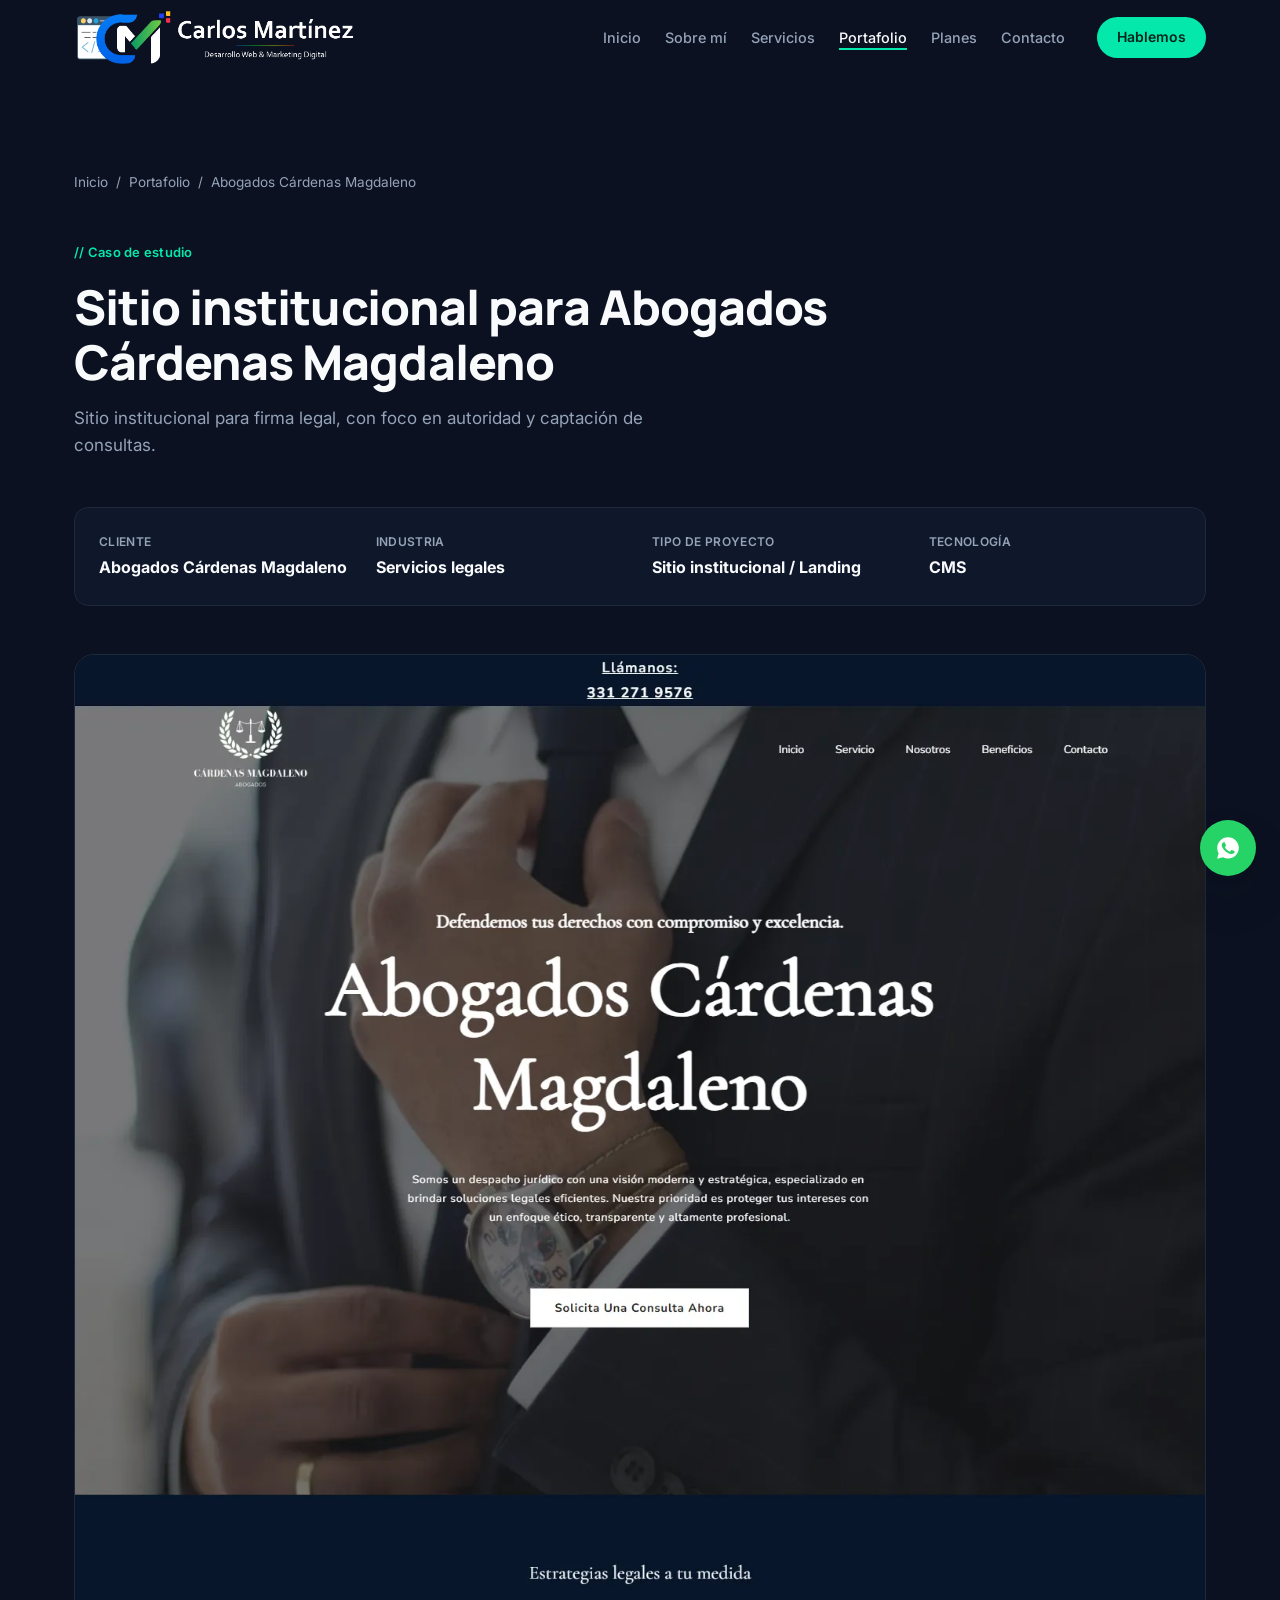
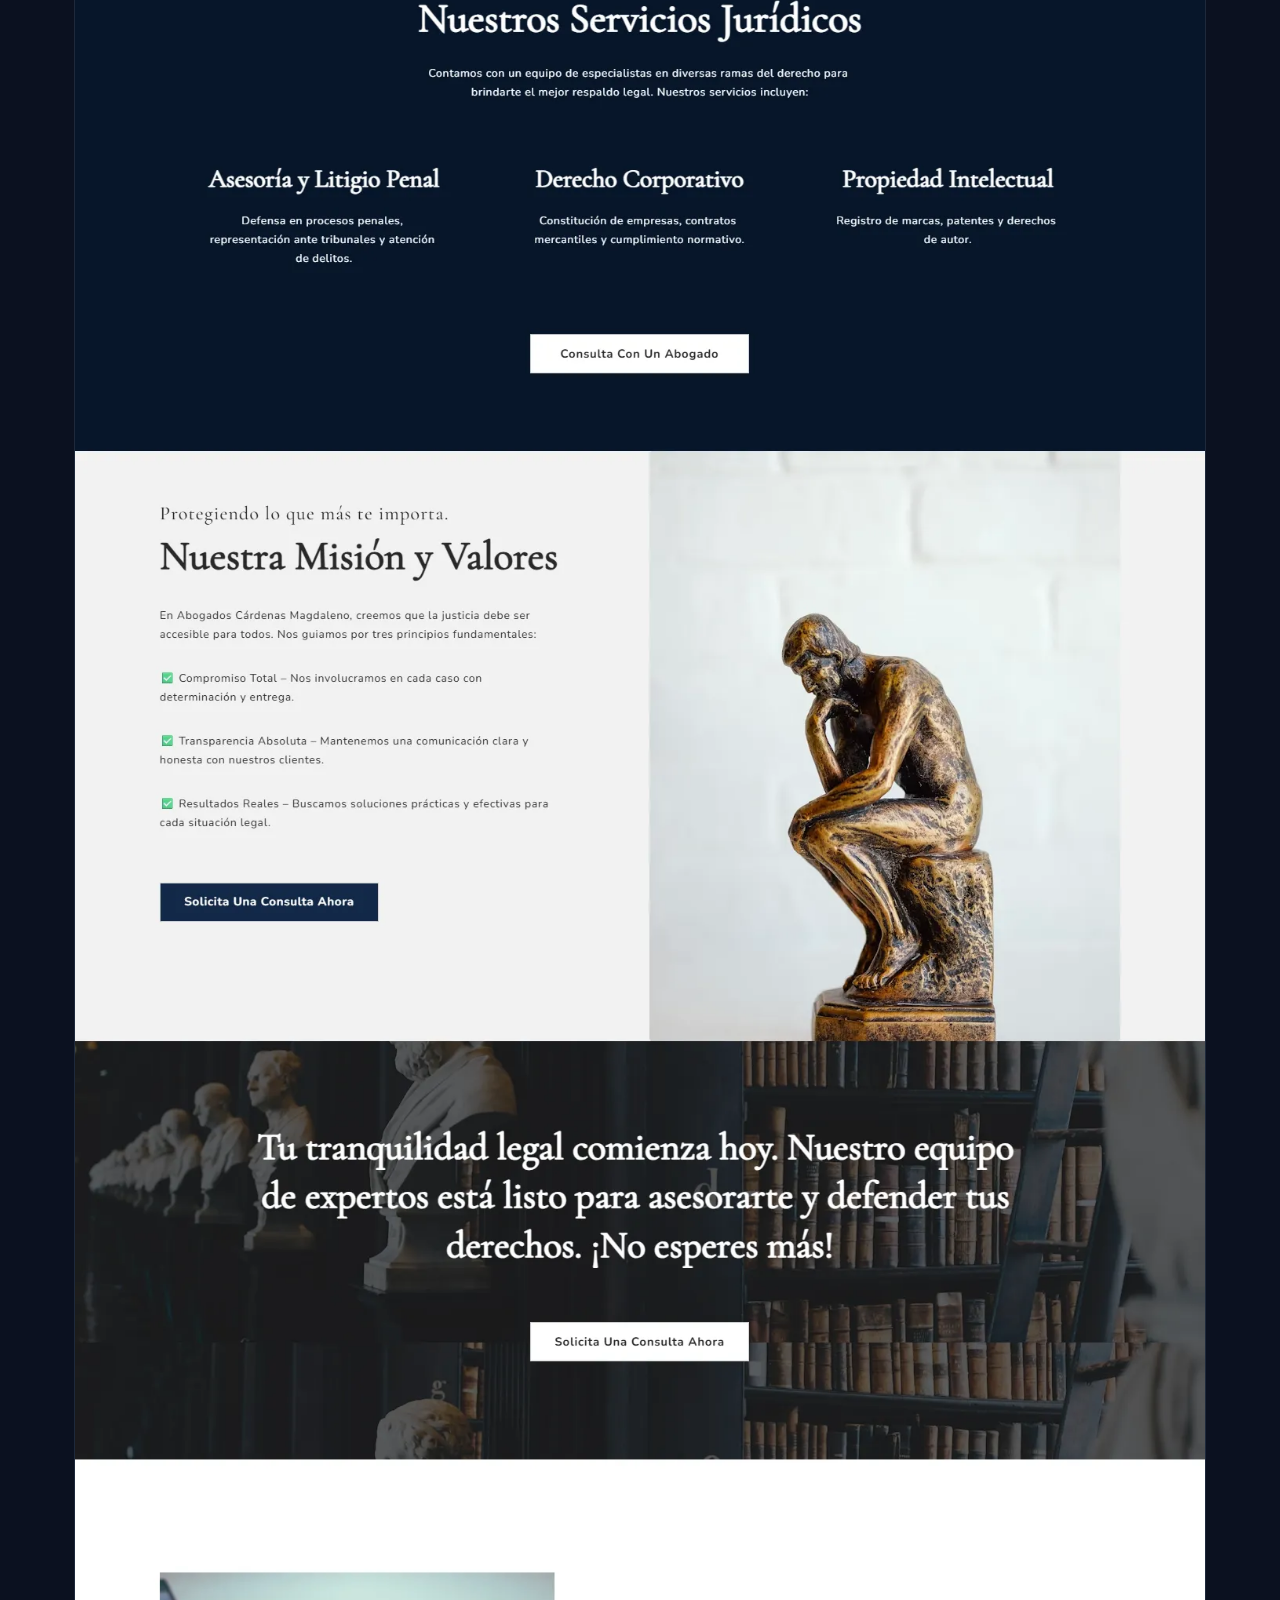
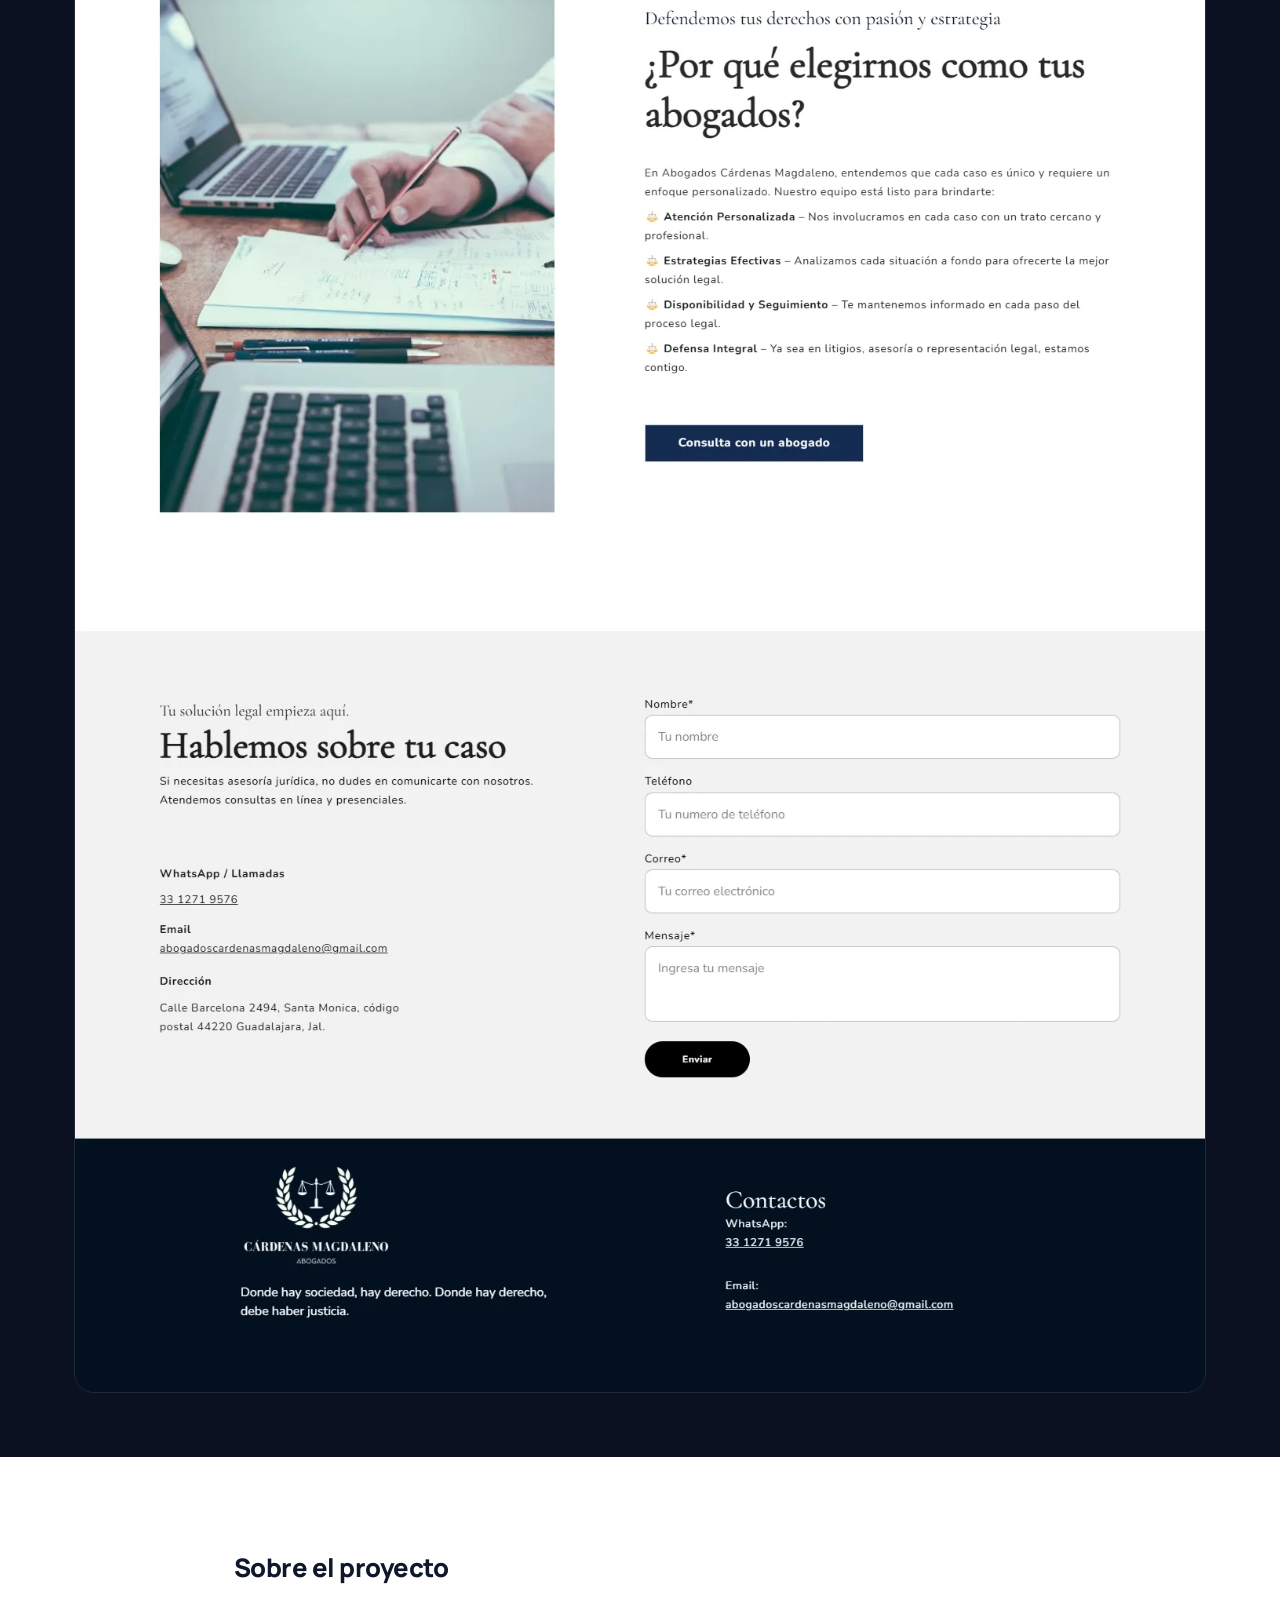
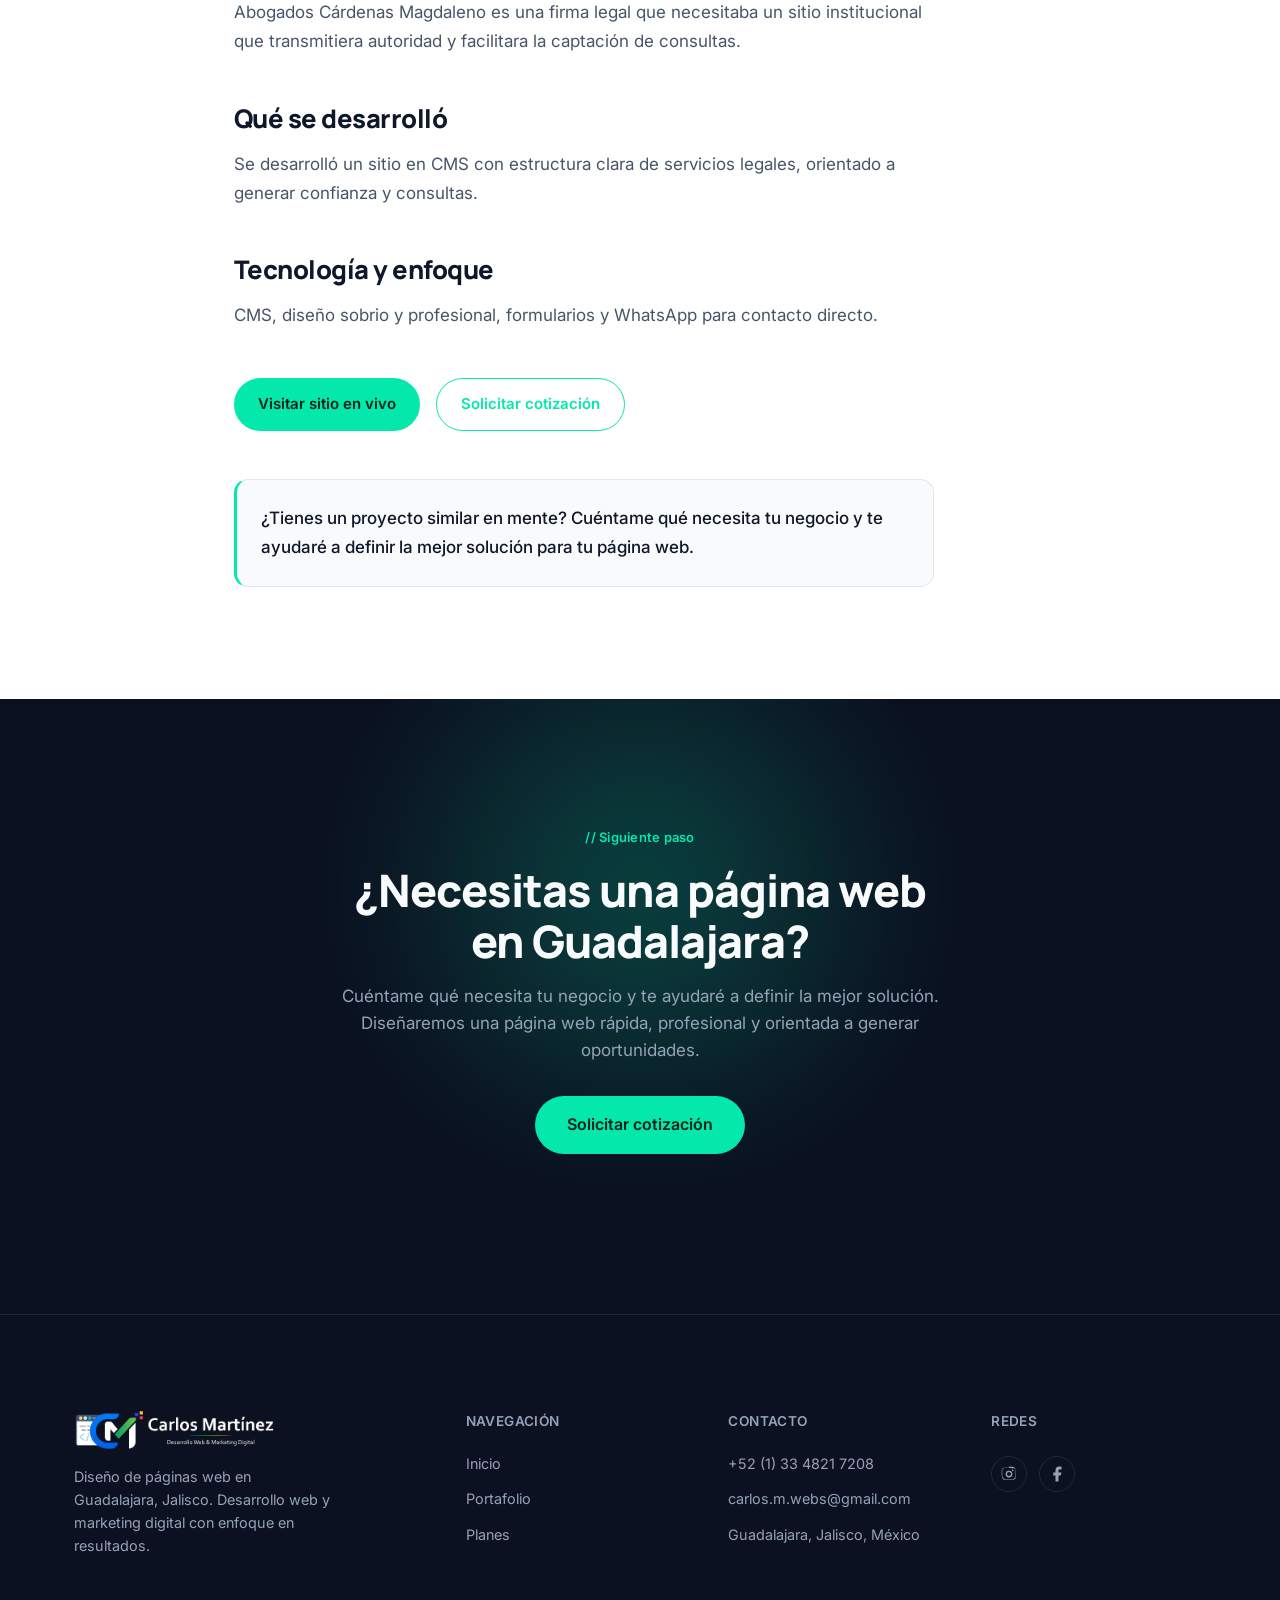
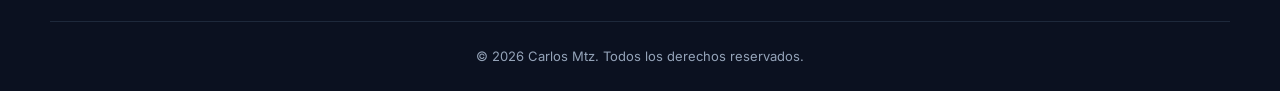
==== commit 950b6f39: "Mejora SEO con base al seo-checklist-carlosmtz.md" ====
--- a/proyectos/abogados-cardenas-magdaleno/index.html
+++ b/proyectos/abogados-cardenas-magdaleno/index.html
@@ -1,4 +1,4 @@
-<!doctype html>
+﻿<!doctype html>
 <html lang="es">
   <head>
     <!-- Google tag (gtag.js) -->
@@ -360,14 +360,14 @@
         </div>
 
         <div class="footer__col">
-          <h4>Navegación</h4>
+          <p class="footer__col-title">Navegación</p>
           <a href="../../index.html">Inicio</a>
           <a href="../../portfolio.html">Portafolio</a>
           <a href="../../planes.html">Planes</a>
         </div>
 
         <div class="footer__col">
-          <h4>Contacto</h4>
+          <p class="footer__col-title">Contacto</p>
           <a
             href="https://wa.me/523348217208"
             target="_blank"
@@ -379,7 +379,7 @@
         </div>
 
         <div class="footer__col footer_col_socials">
-          <h4>Redes</h4>
+          <p class="footer__col-title">Redes</p>
           <div class="footer__socials">
             <a
               href="https://www.instagram.com/carlos.mtz.webs/"
--- a/style.css
+++ b/style.css
@@ -1233,7 +1233,7 @@
   flex-direction: column;
   gap: var(--space-3);
 }
-.footer__col h4 {
+.footer__col-title {
   font-size: 0.85rem;
   color: var(--c-text-light-muted);
   font-weight: 600;
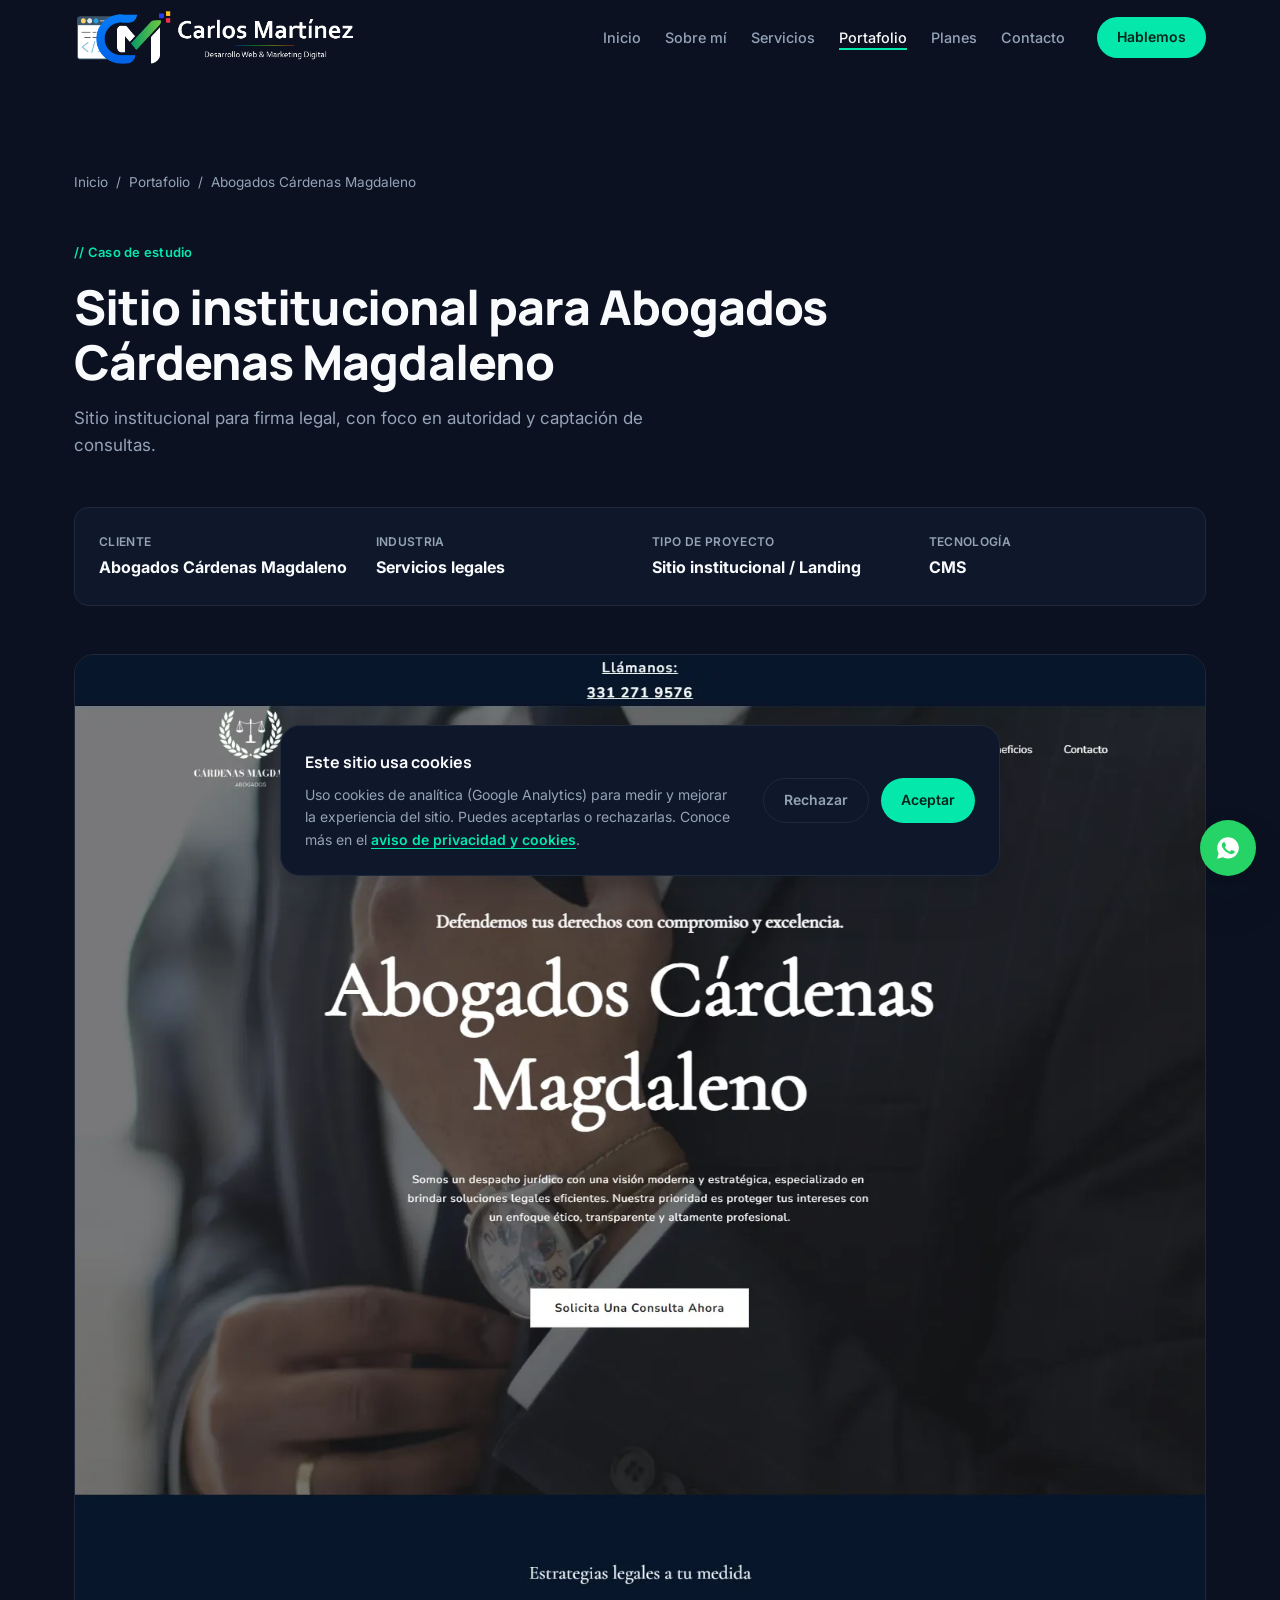
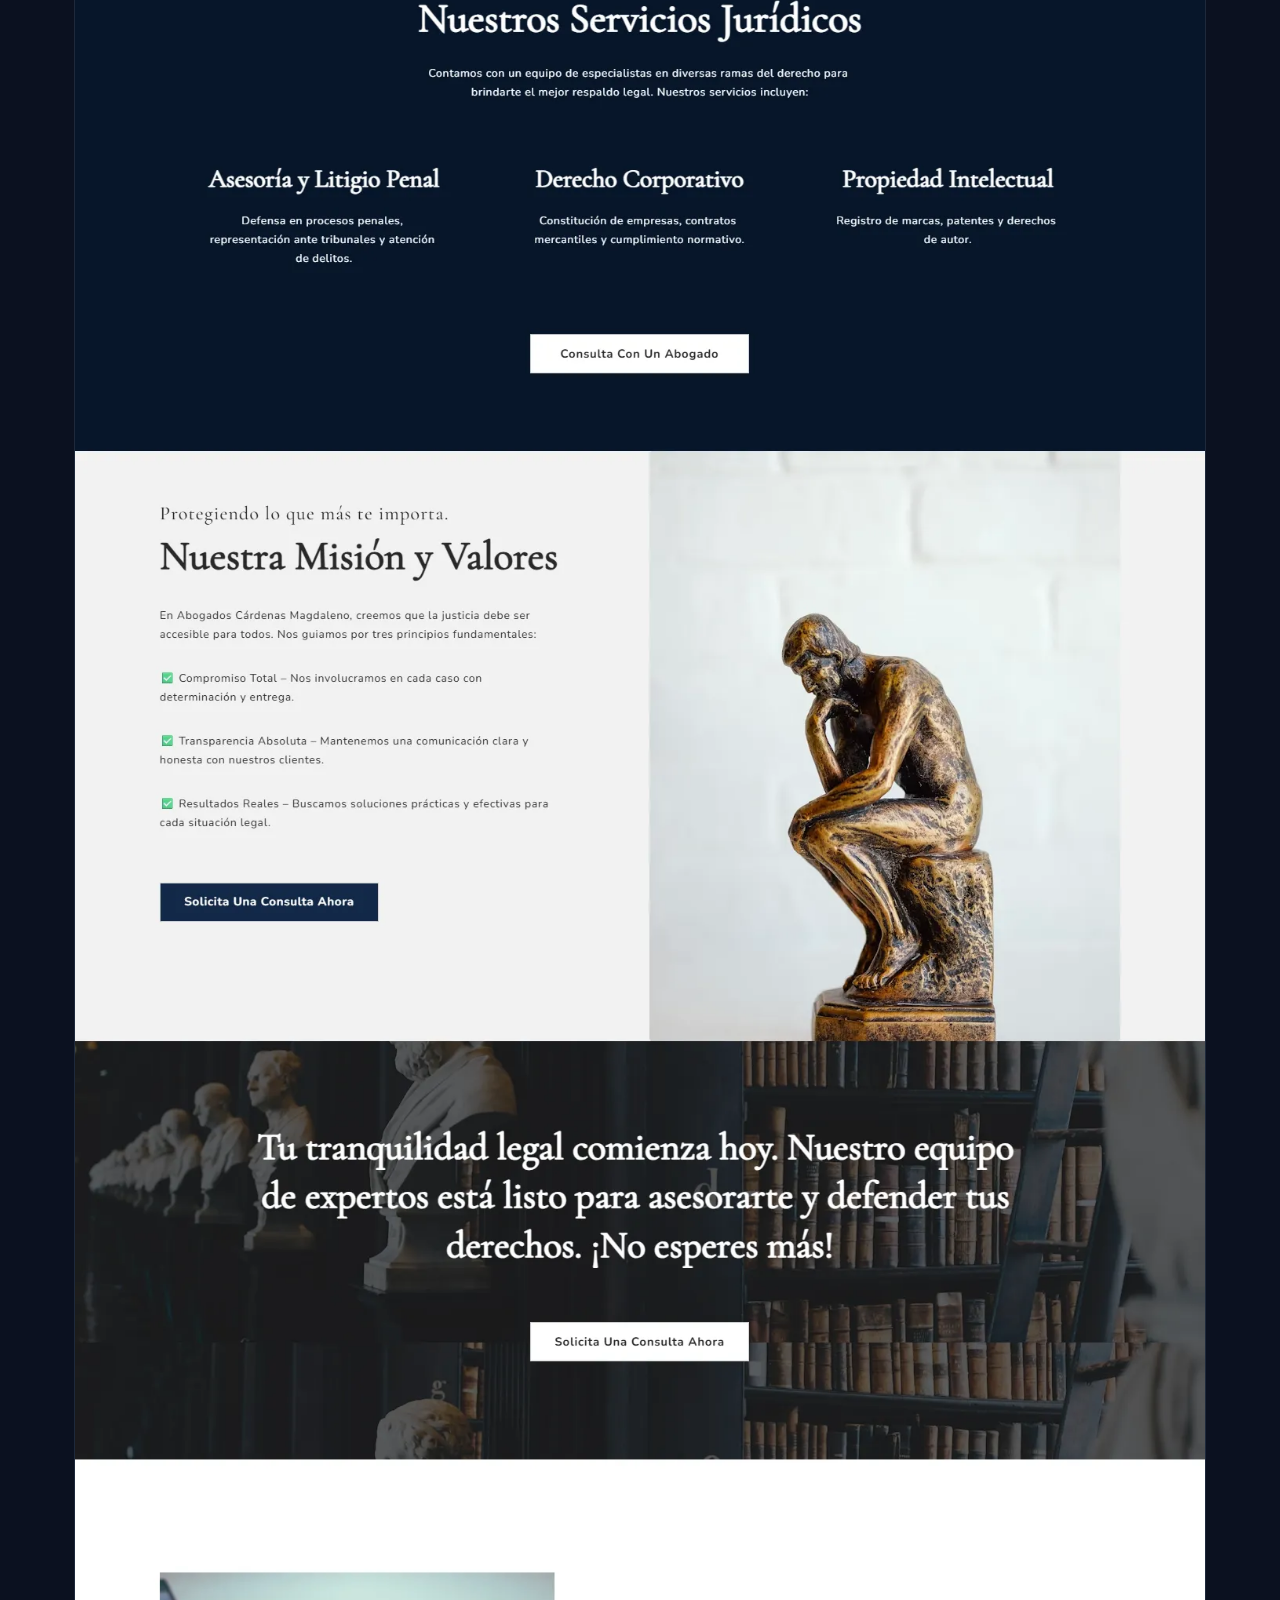
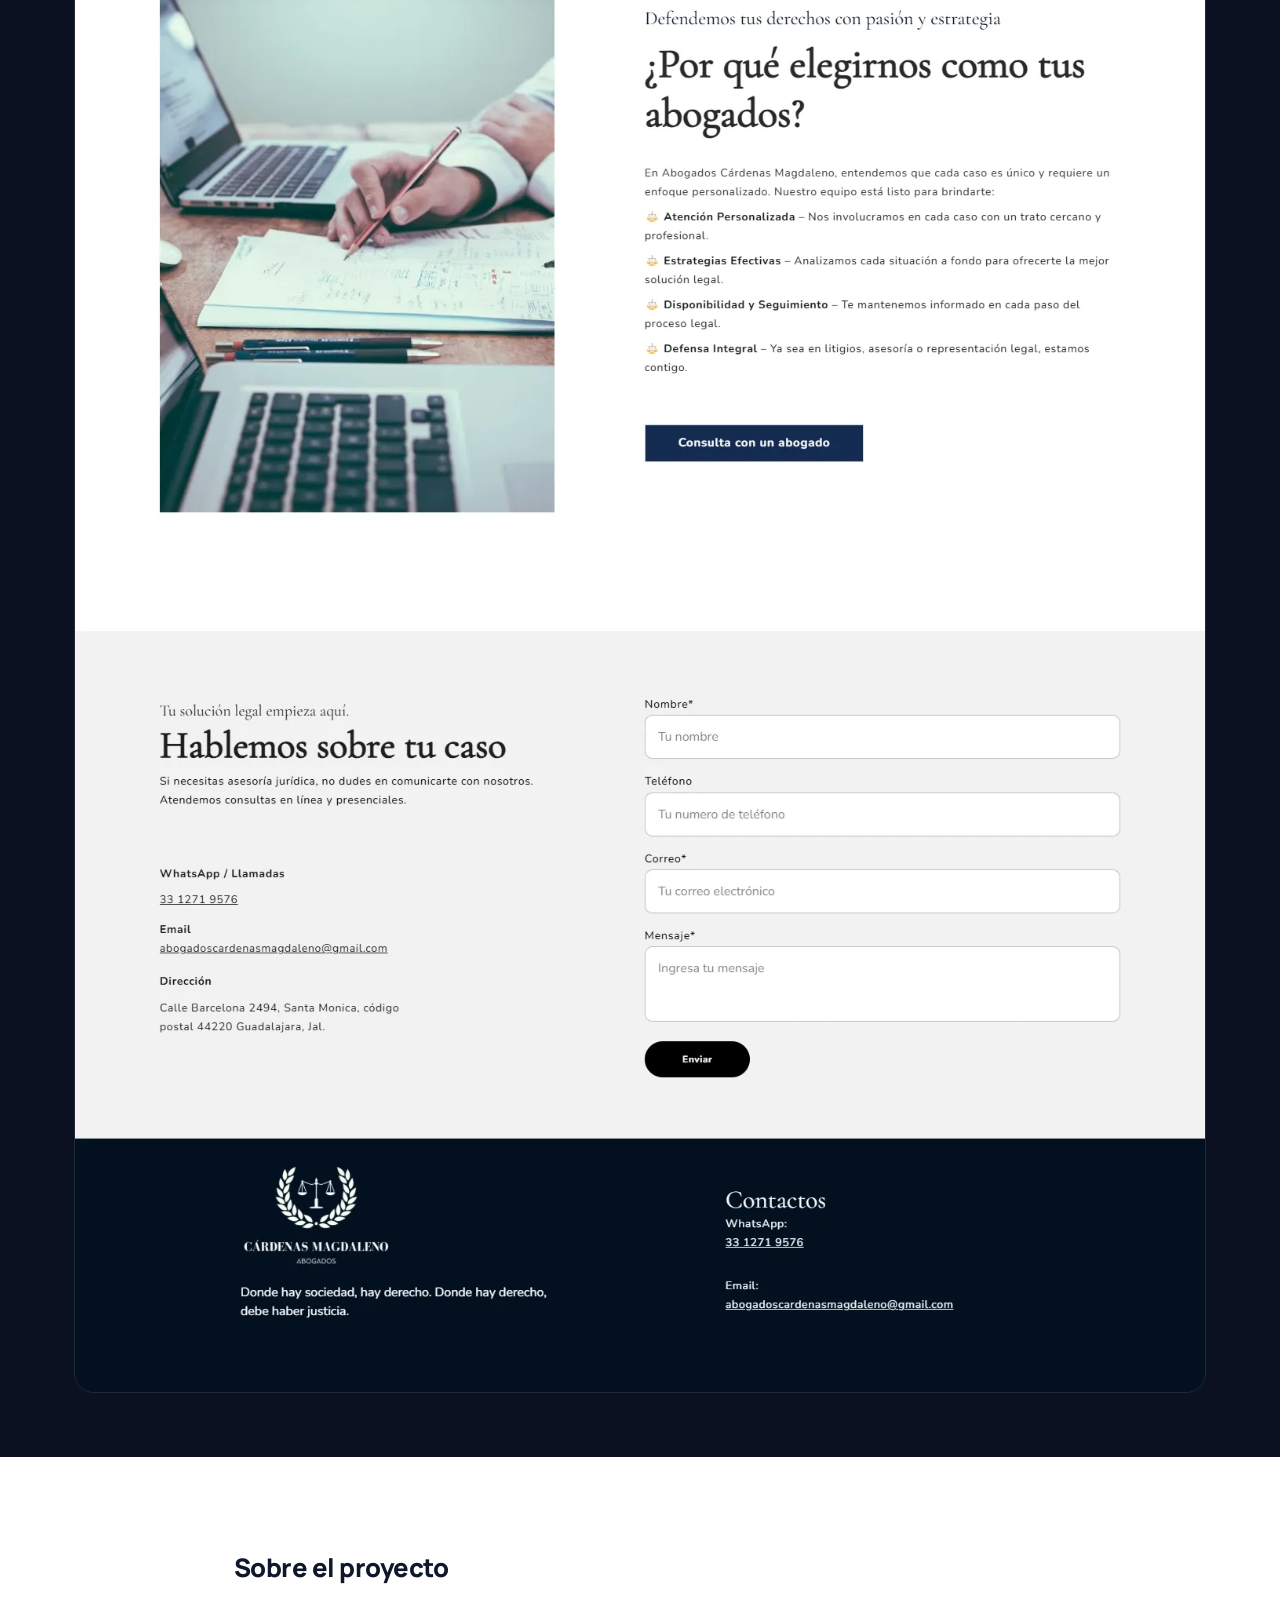
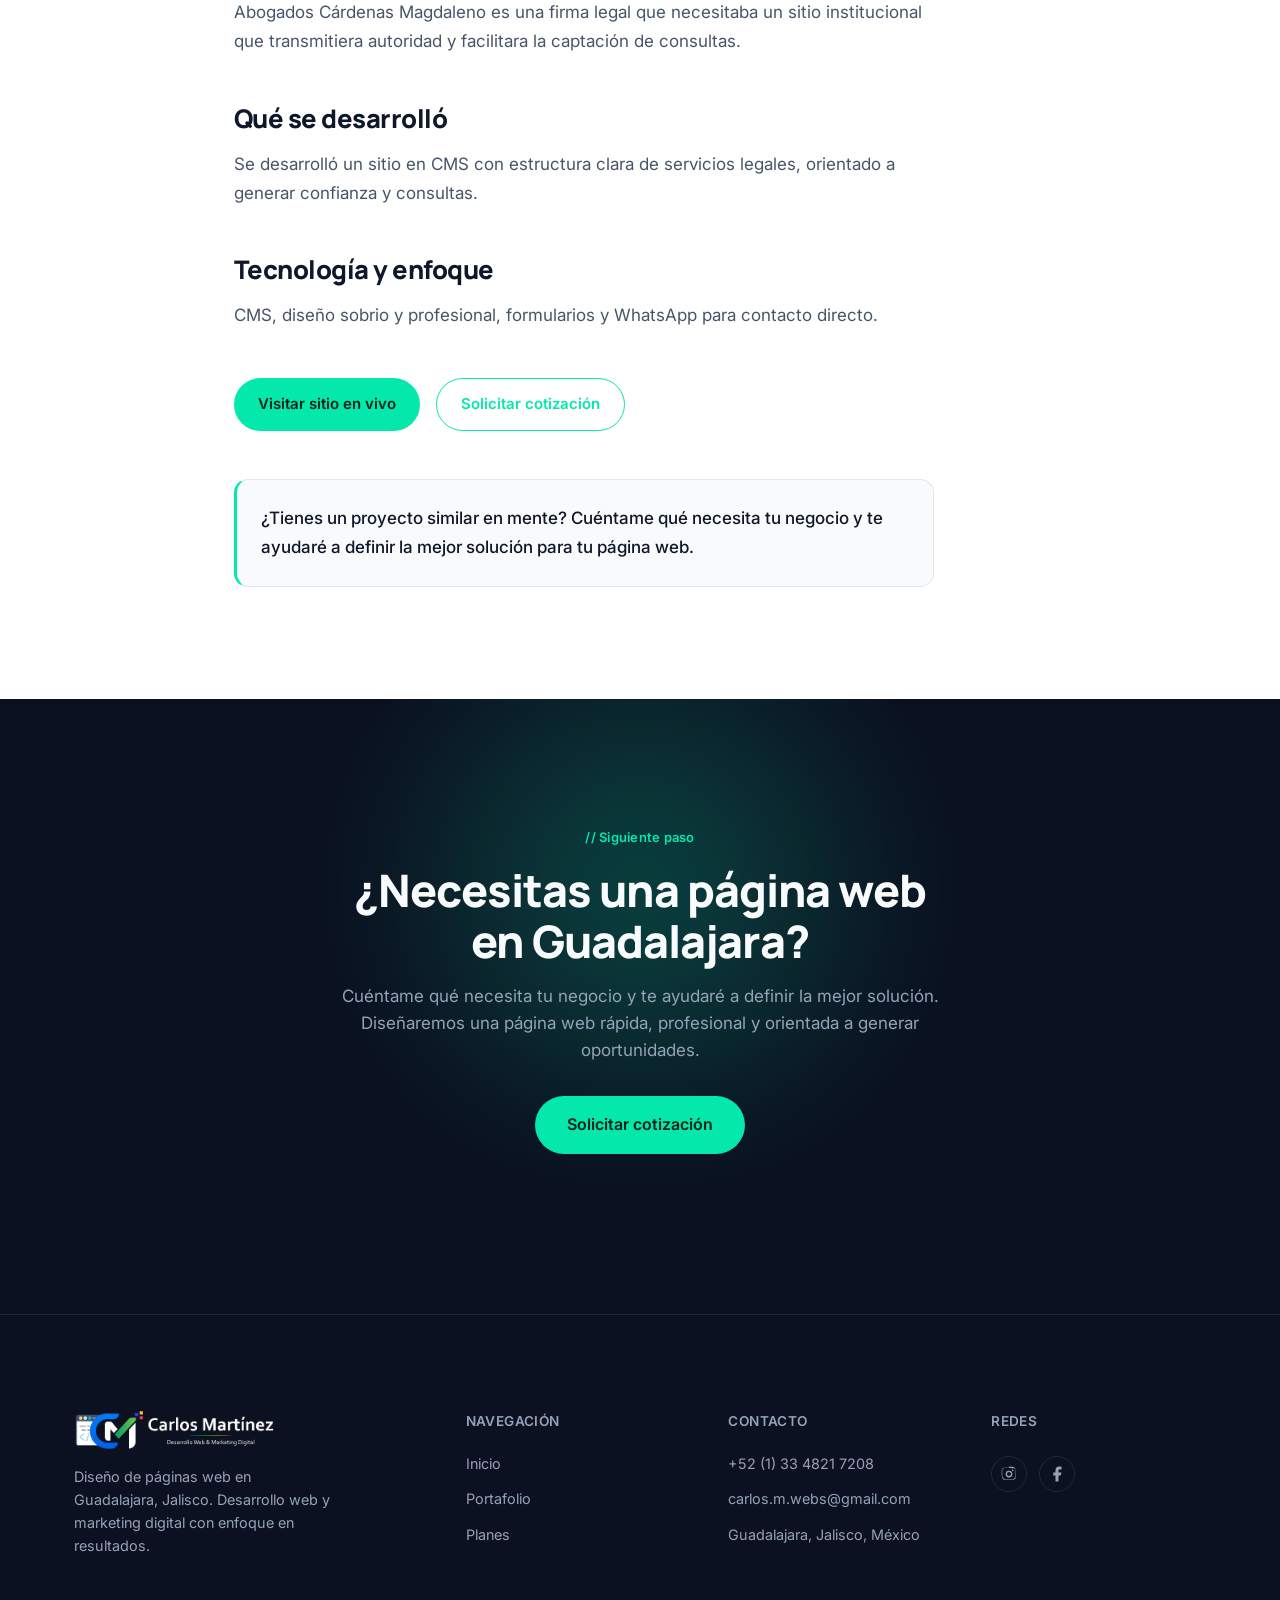
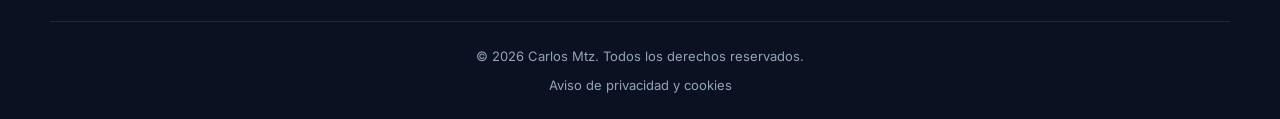
==== commit 1d9f8c91: "Aviso de privacidad implementado" ====
--- a/proyectos/abogados-cardenas-magdaleno/index.html
+++ b/proyectos/abogados-cardenas-magdaleno/index.html
@@ -1,4 +1,4 @@
-﻿<!doctype html>
+<!doctype html>
 <html lang="es">
   <head>
     <!-- Google tag (gtag.js) -->
@@ -11,9 +11,17 @@
       function gtag() {
         dataLayer.push(arguments);
       }
+      gtag("consent", "default", {
+        ad_storage: "denied",
+        analytics_storage: "denied",
+        functionality_storage: "granted",
+        personalization_storage: "denied",
+        security_storage: "granted",
+        wait_for_update: 500,
+      });
       gtag("js", new Date());
 
-      gtag("config", "G-VCGL5HLWEN");
+      gtag("config", "G-VCGL5HLWEN", { anonymize_ip: true });
     </script>
     <meta charset="UTF-8" />
     <meta name="viewport" content="width=device-width, initial-scale=1.0" />
@@ -30,7 +38,7 @@
     <meta name="author" content="Carlos Martínez" />
     <link
       rel="canonical"
-      href="https://carlosmtz.netlify.app/proyectos/abogados-cardenas-magdaleno/"
+      href="https://www.carlosmtzwebs.com/proyectos/abogados-cardenas-magdaleno/"
     />
 
     <!-- ===== Open Graph ===== -->
@@ -42,11 +50,11 @@
     />
     <meta
       property="og:image"
-      content="https://carlosmtz.netlify.app/assets/imgs/portfolio/pagina-web-abogados-cardenas-magdaleno.webp"
+      content="https://www.carlosmtzwebs.com/assets/imgs/portfolio/pagina-web-abogados-cardenas-magdaleno.webp"
     />
     <meta
       property="og:url"
-      content="https://carlosmtz.netlify.app/proyectos/abogados-cardenas-magdaleno/"
+      content="https://www.carlosmtzwebs.com/proyectos/abogados-cardenas-magdaleno/"
     />
     <meta property="og:locale" content="es_MX" />
 
@@ -82,57 +90,57 @@
         "@graph": [
           {
             "@type": "BreadcrumbList",
-            "@id": "https://carlosmtz.netlify.app/proyectos/abogados-cardenas-magdaleno/#breadcrumb",
+            "@id": "https://www.carlosmtzwebs.com/proyectos/abogados-cardenas-magdaleno/#breadcrumb",
             "itemListElement": [
               {
                 "@type": "ListItem",
                 "position": 1,
                 "name": "Inicio",
-                "item": "https://carlosmtz.netlify.app/"
+                "item": "https://www.carlosmtzwebs.com/"
               },
               {
                 "@type": "ListItem",
                 "position": 2,
                 "name": "Portafolio",
-                "item": "https://carlosmtz.netlify.app/portfolio.html"
+                "item": "https://www.carlosmtzwebs.com/portfolio.html"
               },
               {
                 "@type": "ListItem",
                 "position": 3,
                 "name": "Abogados Cárdenas Magdaleno",
-                "item": "https://carlosmtz.netlify.app/proyectos/abogados-cardenas-magdaleno/"
+                "item": "https://www.carlosmtzwebs.com/proyectos/abogados-cardenas-magdaleno/"
               }
             ]
           },
           {
             "@type": "WebSite",
-            "@id": "https://carlosmtz.netlify.app/#website",
-            "url": "https://carlosmtz.netlify.app/",
+            "@id": "https://www.carlosmtzwebs.com/#website",
+            "url": "https://www.carlosmtzwebs.com/",
             "name": "Carlos Martínez — Diseño de Páginas Web en Guadalajara",
             "inLanguage": "es-MX",
             "publisher": {
-              "@id": "https://carlosmtz.netlify.app/#person"
+              "@id": "https://www.carlosmtzwebs.com/#person"
             }
           },
           {
             "@type": "Person",
-            "@id": "https://carlosmtz.netlify.app/#person",
+            "@id": "https://www.carlosmtzwebs.com/#person",
             "name": "Carlos Martínez",
-            "url": "https://carlosmtz.netlify.app/",
+            "url": "https://www.carlosmtzwebs.com/",
             "jobTitle": "Diseñador y desarrollador web"
           },
           {
             "@type": "WebPage",
-            "@id": "https://carlosmtz.netlify.app/proyectos/abogados-cardenas-magdaleno/#webpage",
-            "url": "https://carlosmtz.netlify.app/proyectos/abogados-cardenas-magdaleno/",
+            "@id": "https://www.carlosmtzwebs.com/proyectos/abogados-cardenas-magdaleno/#webpage",
+            "url": "https://www.carlosmtzwebs.com/proyectos/abogados-cardenas-magdaleno/",
             "name": "Abogados Cárdenas Magdaleno — Sitio Institucional | Carlos Martínez",
             "description": "Sitio institucional para la firma legal Abogados Cárdenas Magdaleno, con foco en autoridad y captación de consultas, desarrollado en WordPress.",
             "inLanguage": "es-MX",
             "isPartOf": {
-              "@id": "https://carlosmtz.netlify.app/#website"
+              "@id": "https://www.carlosmtzwebs.com/#website"
             },
             "breadcrumb": {
-              "@id": "https://carlosmtz.netlify.app/proyectos/abogados-cardenas-magdaleno/#breadcrumb"
+              "@id": "https://www.carlosmtzwebs.com/proyectos/abogados-cardenas-magdaleno/#breadcrumb"
             }
           },
           {
@@ -140,11 +148,11 @@
             "name": "Desarrollo de sitio institucional para Abogados Cárdenas Magdaleno",
             "serviceType": "Desarrollo de páginas web",
             "provider": {
-              "@id": "https://carlosmtz.netlify.app/#person"
+              "@id": "https://www.carlosmtzwebs.com/#person"
             },
             "description": "Sitio institucional para la firma legal Abogados Cárdenas Magdaleno, con foco en autoridad y captación de consultas, desarrollado en WordPress.",
             "areaServed": "Guadalajara, Jalisco, México",
-            "url": "https://carlosmtz.netlify.app/proyectos/abogados-cardenas-magdaleno/"
+            "url": "https://www.carlosmtzwebs.com/proyectos/abogados-cardenas-magdaleno/"
           }
         ]
       }
@@ -421,6 +429,9 @@
 
       <div class="container footer__bottom">
         <p>&copy; 2026 Carlos Mtz. Todos los derechos reservados.</p>
+        <a class="footer__legal" href="../../aviso-de-privacidad.html"
+          >Aviso de privacidad y cookies</a
+        >
       </div>
     </footer>
 
--- a/style.css
+++ b/style.css
@@ -1280,6 +1280,17 @@
   text-align: center;
   color: var(--c-text-light-muted);
   font-size: 0.8125rem;
+  display: flex;
+  flex-direction: column;
+  align-items: center;
+  gap: var(--space-2);
+}
+.footer__legal {
+  color: var(--c-text-light-muted);
+  transition: color var(--t-fast);
+}
+.footer__legal:hover {
+  color: var(--c-accent);
 }
 
 /* ============================================
@@ -1800,3 +1811,167 @@
     grid-template-columns: 1fr;
   }
 }
+
+/* ============================================
+   18. PÁGINA DE AVISO DE PRIVACIDAD
+   ============================================ */
+.legal {
+  max-width: 760px;
+  margin: 0 auto;
+}
+.legal__updated {
+  font-size: 0.875rem;
+  color: var(--c-text-muted);
+  margin-bottom: var(--space-16);
+}
+.legal__section {
+  padding-bottom: var(--space-12);
+  margin-bottom: var(--space-12);
+  border-bottom: 1px solid var(--c-border);
+}
+.legal__section--last {
+  border-bottom: none;
+  margin-bottom: 0;
+}
+.legal__h2 {
+  font-size: 1.45rem;
+  font-weight: 800;
+  margin-bottom: var(--space-4);
+}
+.legal__h3 {
+  font-size: 1.05rem;
+  font-weight: 700;
+  margin: var(--space-6) 0 var(--space-3);
+}
+.legal__p {
+  color: var(--c-text-muted);
+  line-height: 1.7;
+  margin-bottom: var(--space-4);
+}
+.legal__list {
+  margin: 0 0 var(--space-4);
+  padding-left: var(--space-6);
+  display: flex;
+  flex-direction: column;
+  gap: var(--space-3);
+}
+.legal__list li {
+  color: var(--c-text-muted);
+  line-height: 1.7;
+  list-style: disc;
+  padding-left: var(--space-2);
+}
+.legal__code {
+  font-family: "Manrope", monospace;
+  font-size: 0.875rem;
+  background: var(--c-surface-light);
+  border: 1px solid var(--c-border);
+  border-radius: var(--radius-sm);
+  padding: 0.1rem 0.35rem;
+}
+
+/* ============================================
+   19. AVISO DE COOKIES (BANNER)
+   ============================================ */
+.cookie-banner {
+  position: fixed;
+  left: var(--space-6);
+  right: var(--space-6);
+  bottom: var(--space-6);
+  z-index: 1000;
+  max-width: 720px;
+  margin: 0 auto;
+  background: var(--c-surface);
+  color: var(--c-text-light);
+  border: 1px solid var(--c-surface-2);
+  border-radius: var(--radius-lg);
+  box-shadow: var(--shadow-strong);
+  padding: var(--space-6);
+  transform: translateY(24px);
+  opacity: 0;
+  visibility: hidden;
+  transition:
+    opacity var(--t-base),
+    transform var(--t-base),
+    visibility var(--t-base);
+}
+.cookie-banner.is-visible {
+  opacity: 1;
+  transform: translateY(0);
+  visibility: visible;
+}
+.cookie-banner__inner {
+  display: flex;
+  align-items: center;
+  justify-content: space-between;
+  gap: var(--space-6);
+}
+.cookie-banner__title {
+  font-family: var(--font-display);
+  font-weight: 700;
+  font-size: 1rem;
+  color: var(--c-text-light);
+  margin-bottom: var(--space-2);
+}
+.cookie-banner__text {
+  color: var(--c-text-light-muted);
+  font-size: 0.875rem;
+  line-height: 1.6;
+}
+.cookie-banner__link {
+  color: var(--c-accent);
+  font-weight: 600;
+  text-decoration: underline;
+  text-underline-offset: 3px;
+}
+.cookie-banner__actions {
+  display: flex;
+  gap: var(--space-3);
+  flex-shrink: 0;
+}
+.cookie-banner__btn {
+  font-size: 0.875rem;
+  font-weight: 600;
+  padding: 0.65rem 1.25rem;
+  border-radius: var(--radius-full);
+  transition:
+    background var(--t-fast),
+    border-color var(--t-fast),
+    color var(--t-fast),
+    box-shadow var(--t-fast);
+  white-space: nowrap;
+}
+.cookie-banner__btn--primary {
+  background: var(--c-accent);
+  color: #04231a;
+}
+.cookie-banner__btn--primary:hover {
+  box-shadow: 0 8px 28px var(--c-accent-glow);
+}
+.cookie-banner__btn--ghost {
+  background: transparent;
+  color: var(--c-text-light-muted);
+  border: 1px solid var(--c-surface-2);
+}
+.cookie-banner__btn--ghost:hover {
+  border-color: var(--c-accent);
+  color: var(--c-accent);
+}
+
+@media (max-width: 768px) {
+  .cookie-banner {
+    bottom: calc(var(--space-6) + 64px);
+  }
+  .cookie-banner__inner {
+    flex-direction: column;
+    align-items: flex-start;
+    gap: var(--space-4);
+  }
+  .cookie-banner__actions {
+    width: 100%;
+  }
+  .cookie-banner__btn {
+    flex: 1;
+    text-align: center;
+  }
+}
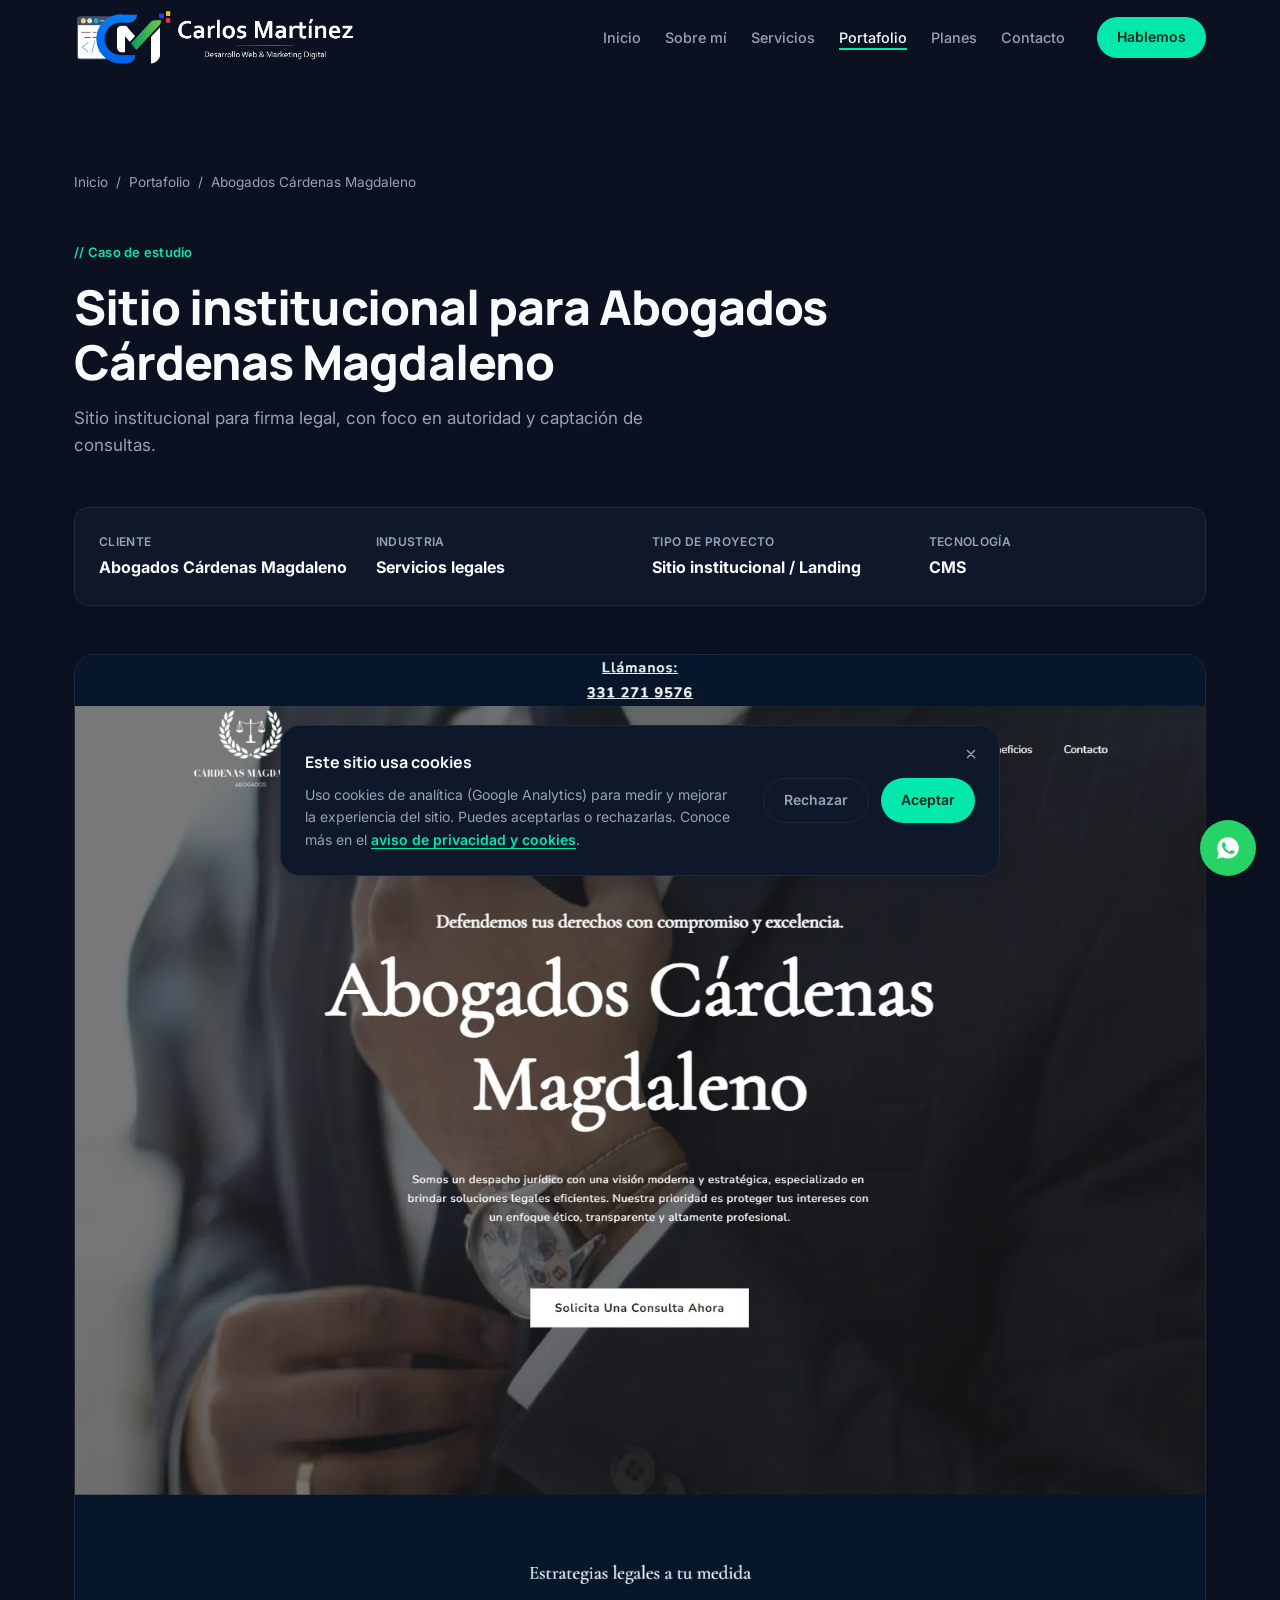
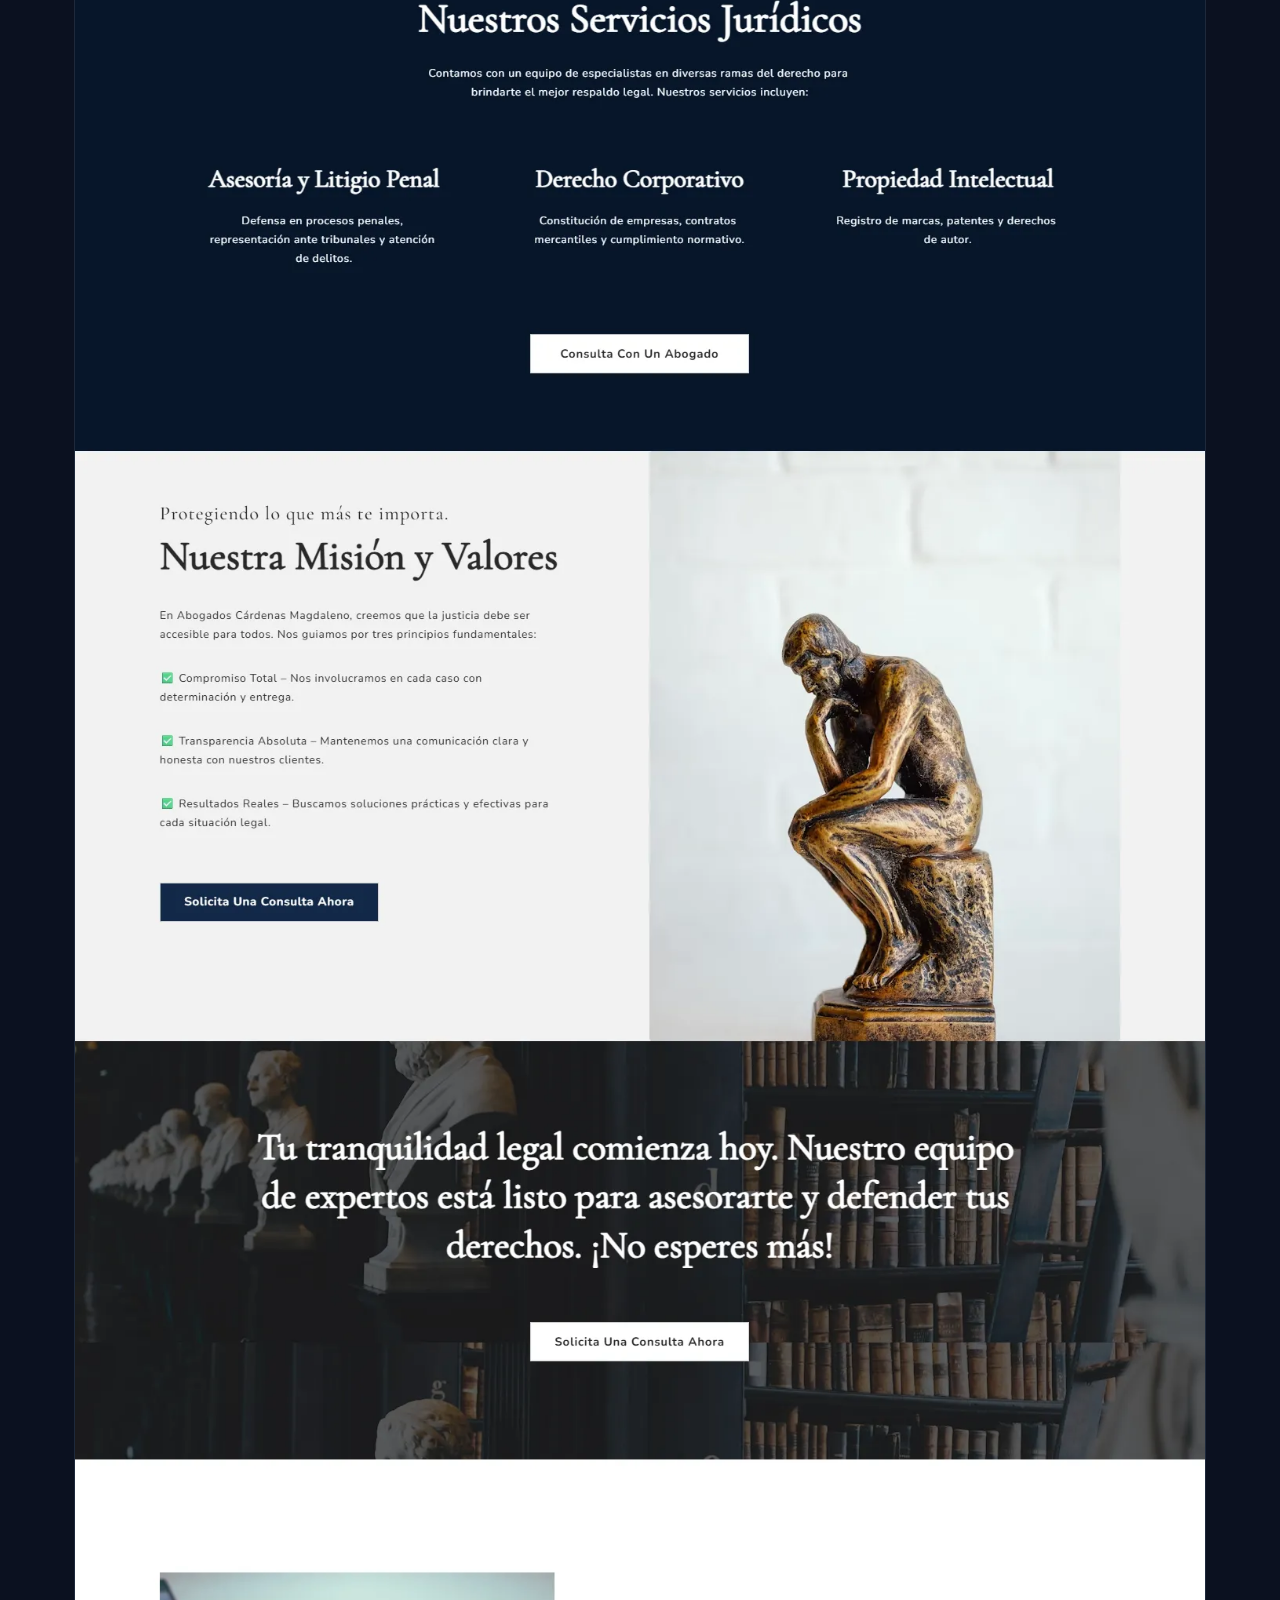
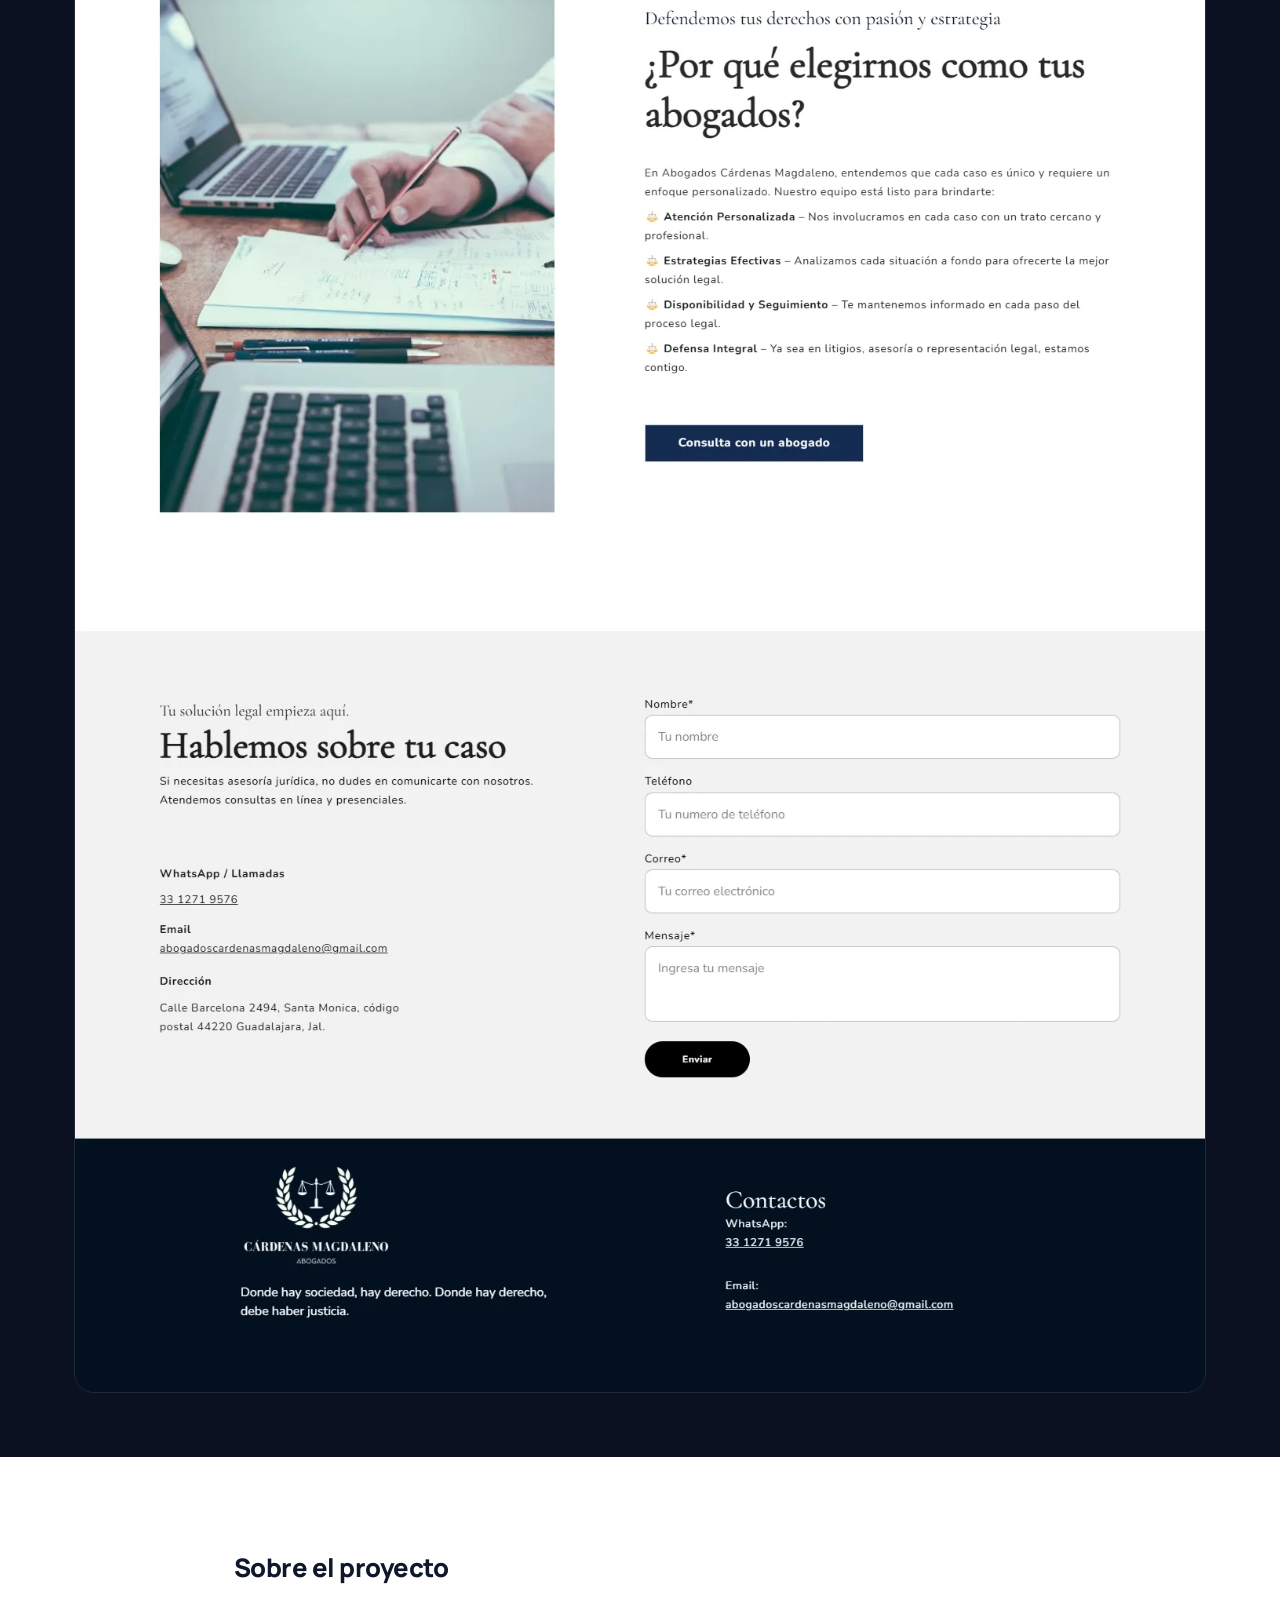
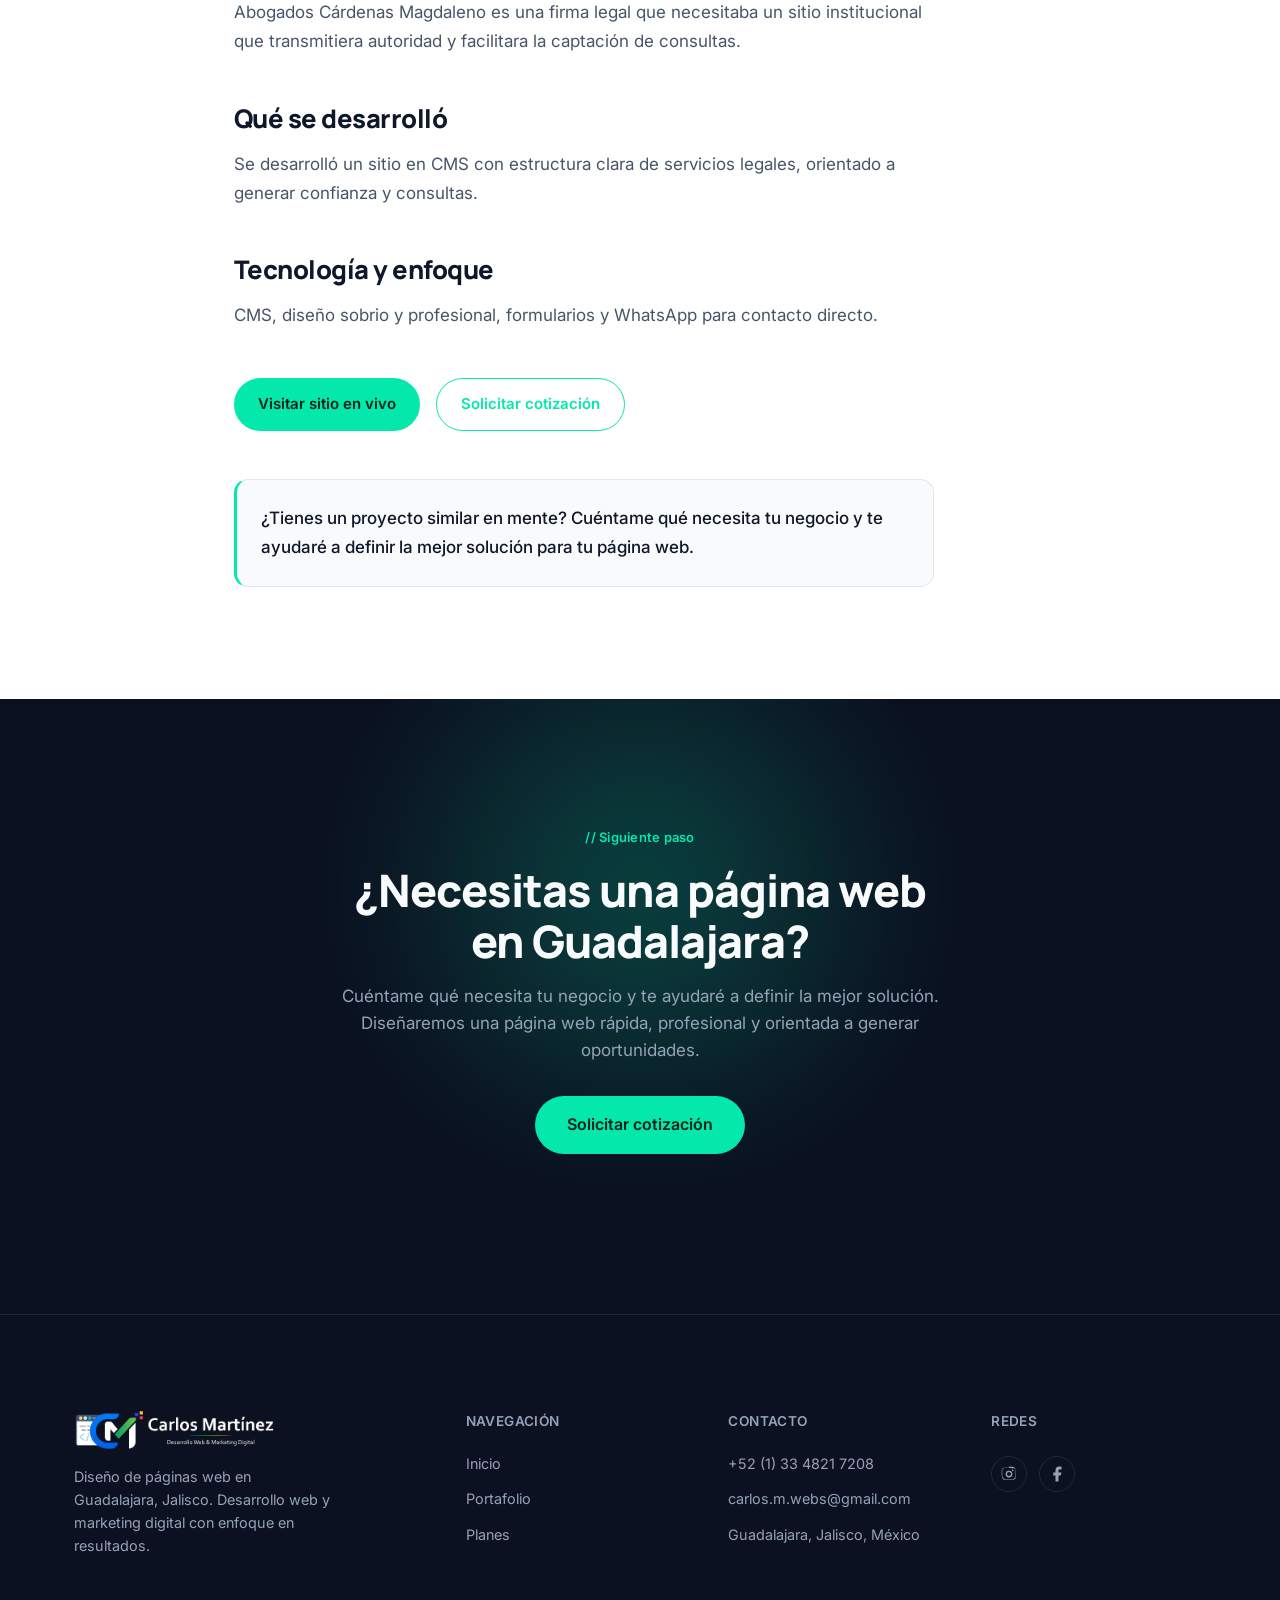
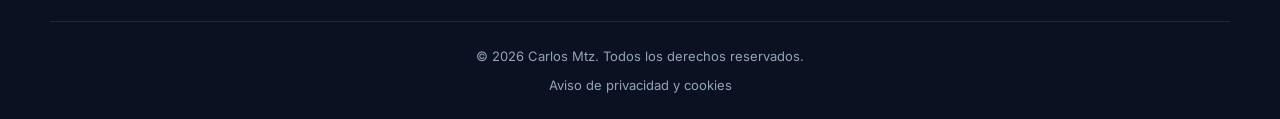
==== commit 9e3f7e51: "Cookies y Banner de cookies actualizados" ====
--- a/proyectos/abogados-cardenas-magdaleno/index.html
+++ b/proyectos/abogados-cardenas-magdaleno/index.html
@@ -13,7 +13,7 @@
       }
       gtag("consent", "default", {
         ad_storage: "denied",
-        analytics_storage: "denied",
+        analytics_storage: "granted",
         functionality_storage: "granted",
         personalization_storage: "denied",
         security_storage: "granted",
--- a/style.css
+++ b/style.css
@@ -1900,6 +1900,28 @@
   transform: translateY(0);
   visibility: visible;
 }
+.cookie-banner__close {
+  position: absolute;
+  top: 0.75rem;
+  right: 0.75rem;
+  width: 2rem;
+  height: 2rem;
+  display: inline-flex;
+  align-items: center;
+  justify-content: center;
+  background: transparent;
+  border: none;
+  border-radius: var(--radius-full);
+  color: var(--c-text-light-muted);
+  cursor: pointer;
+  transition:
+    background var(--t-fast),
+    color var(--t-fast);
+}
+.cookie-banner__close:hover {
+  background: var(--c-surface-2);
+  color: var(--c-text-light);
+}
 .cookie-banner__inner {
   display: flex;
   align-items: center;
@@ -1912,6 +1934,7 @@
   font-size: 1rem;
   color: var(--c-text-light);
   margin-bottom: var(--space-2);
+  padding-right: 2rem;
 }
 .cookie-banner__text {
   color: var(--c-text-light-muted);
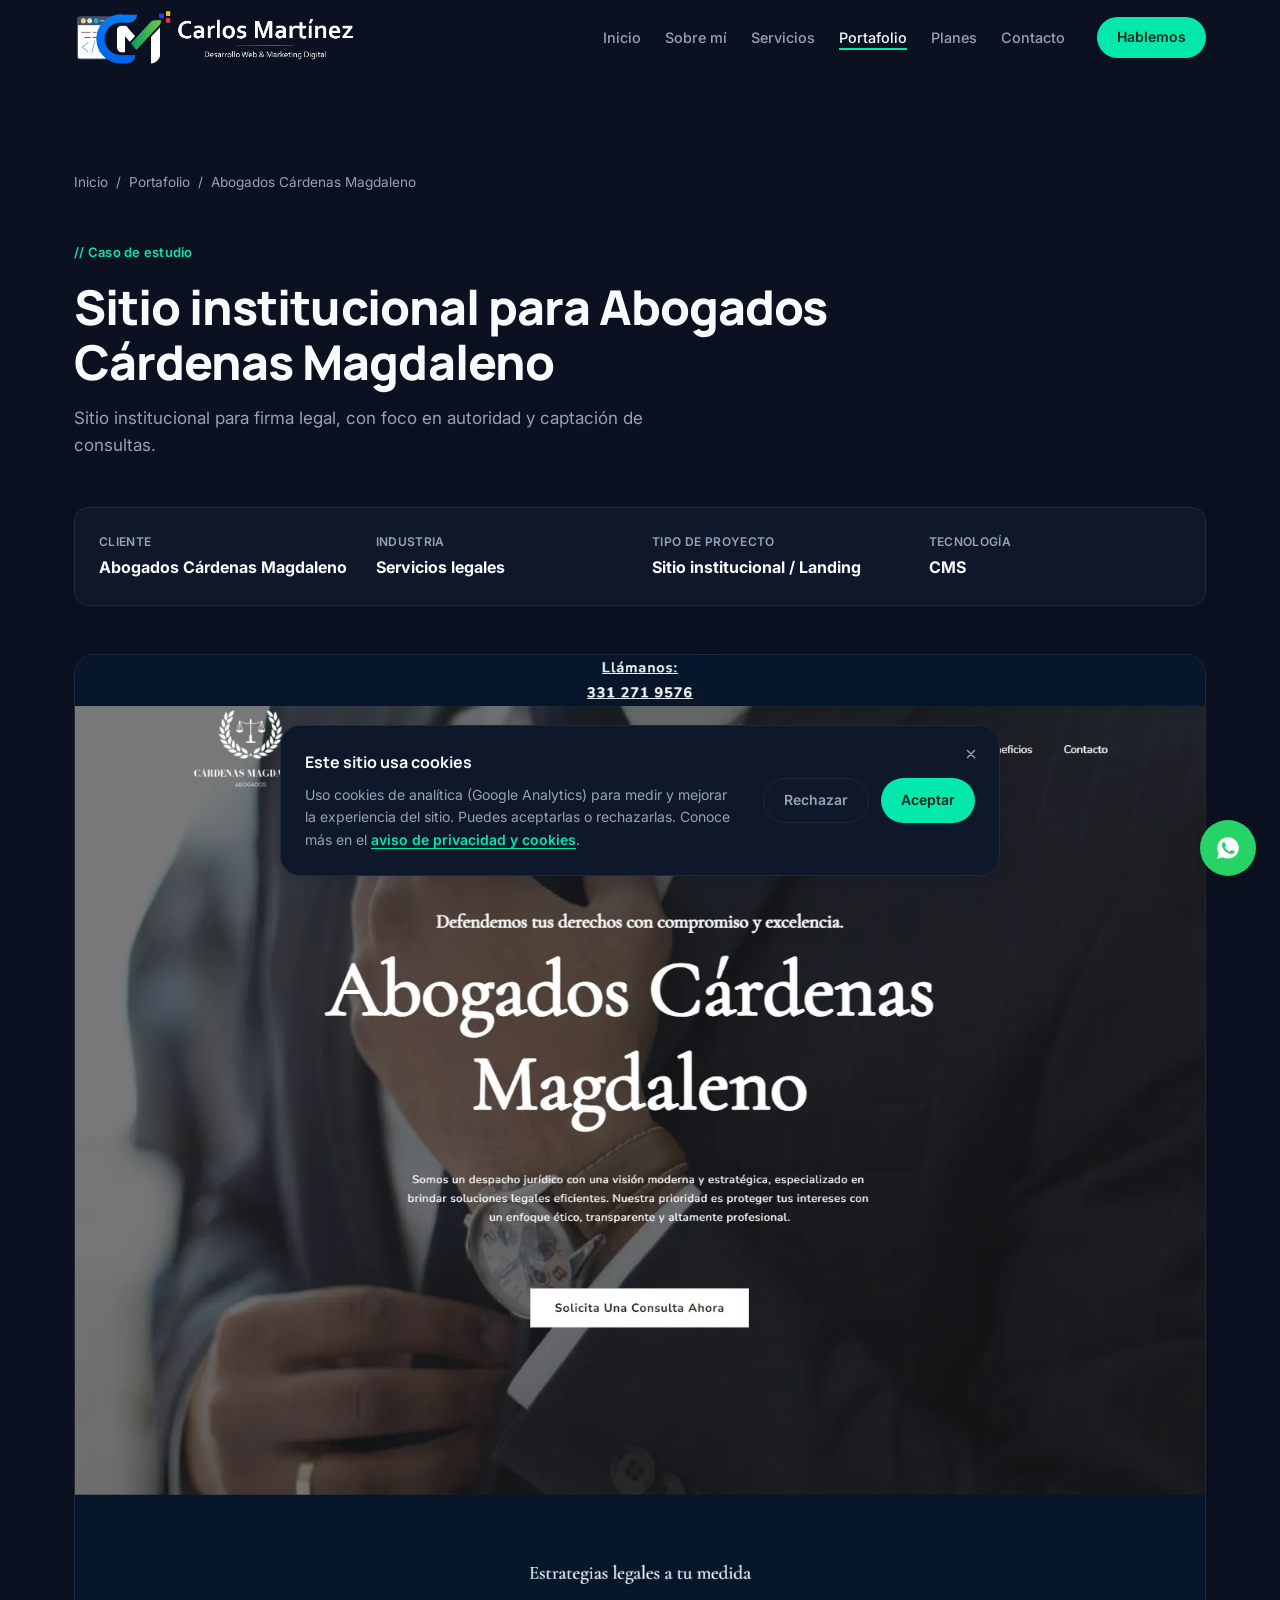
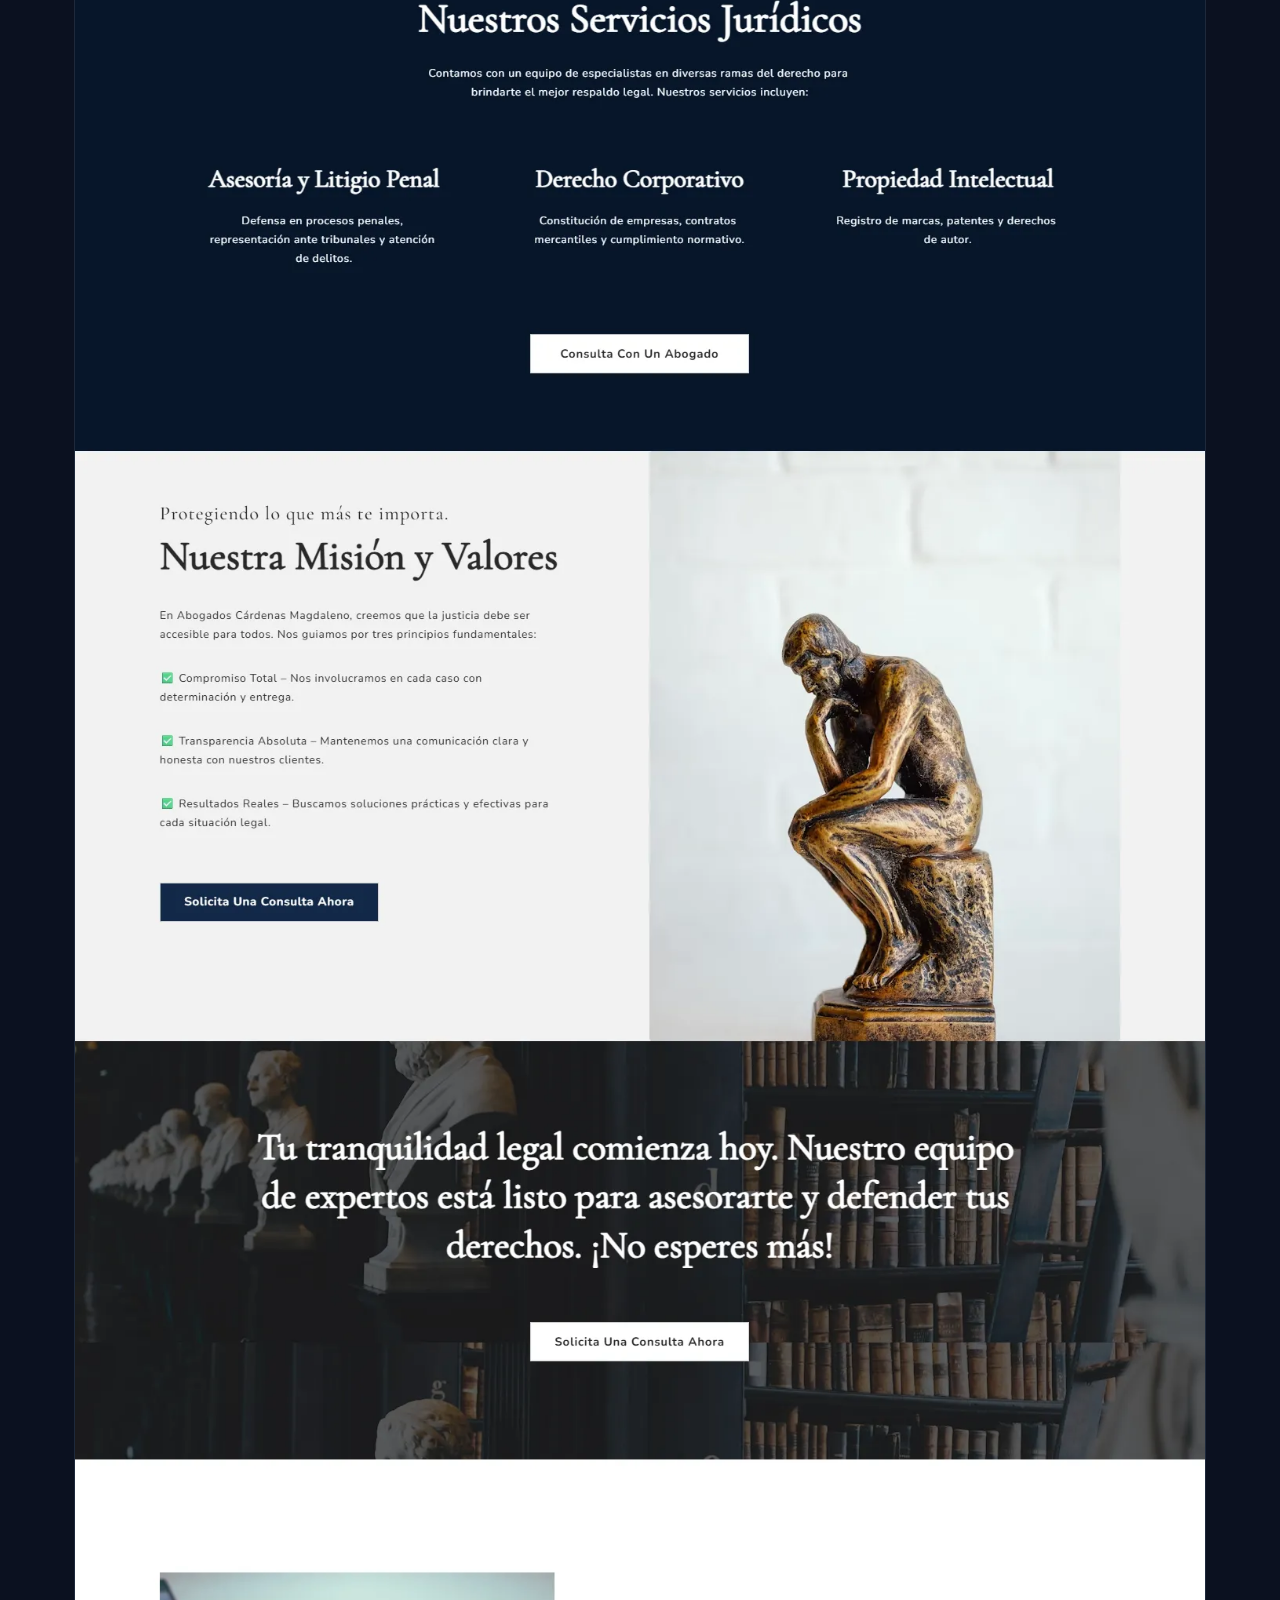
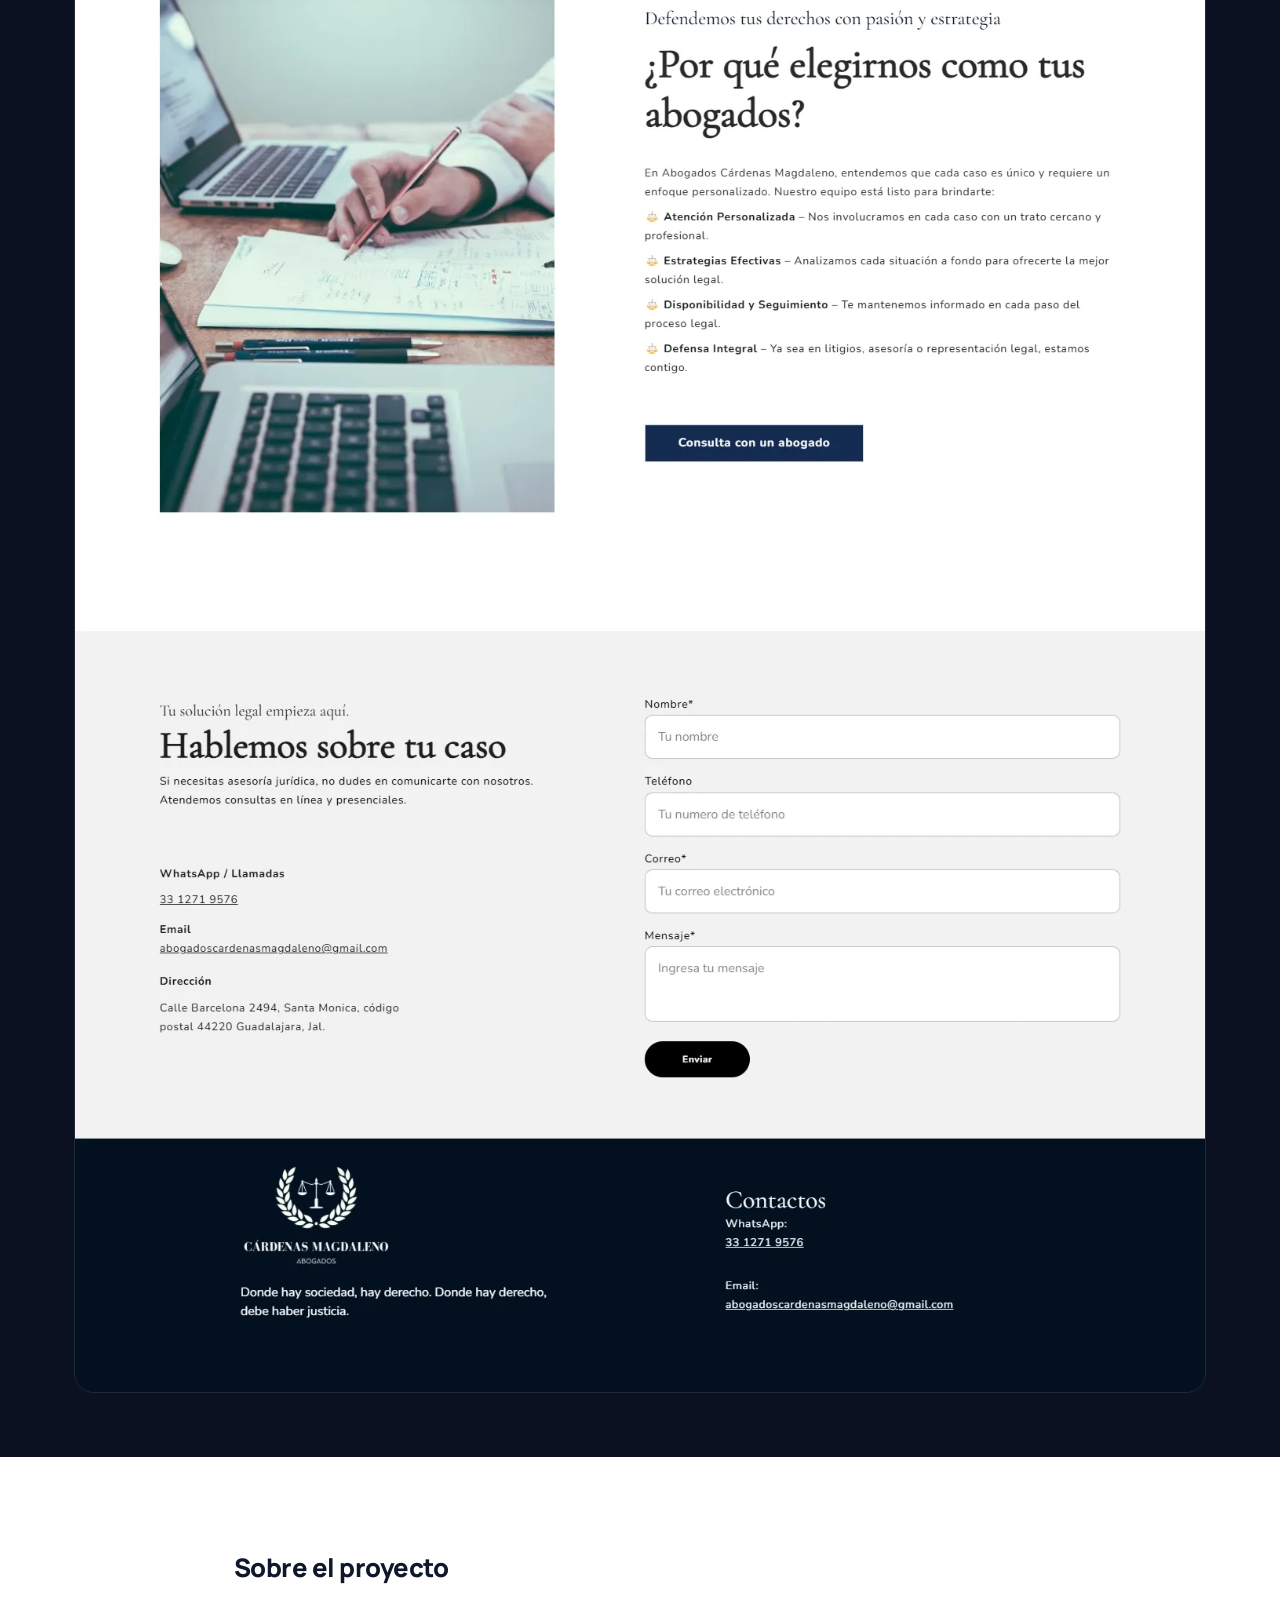
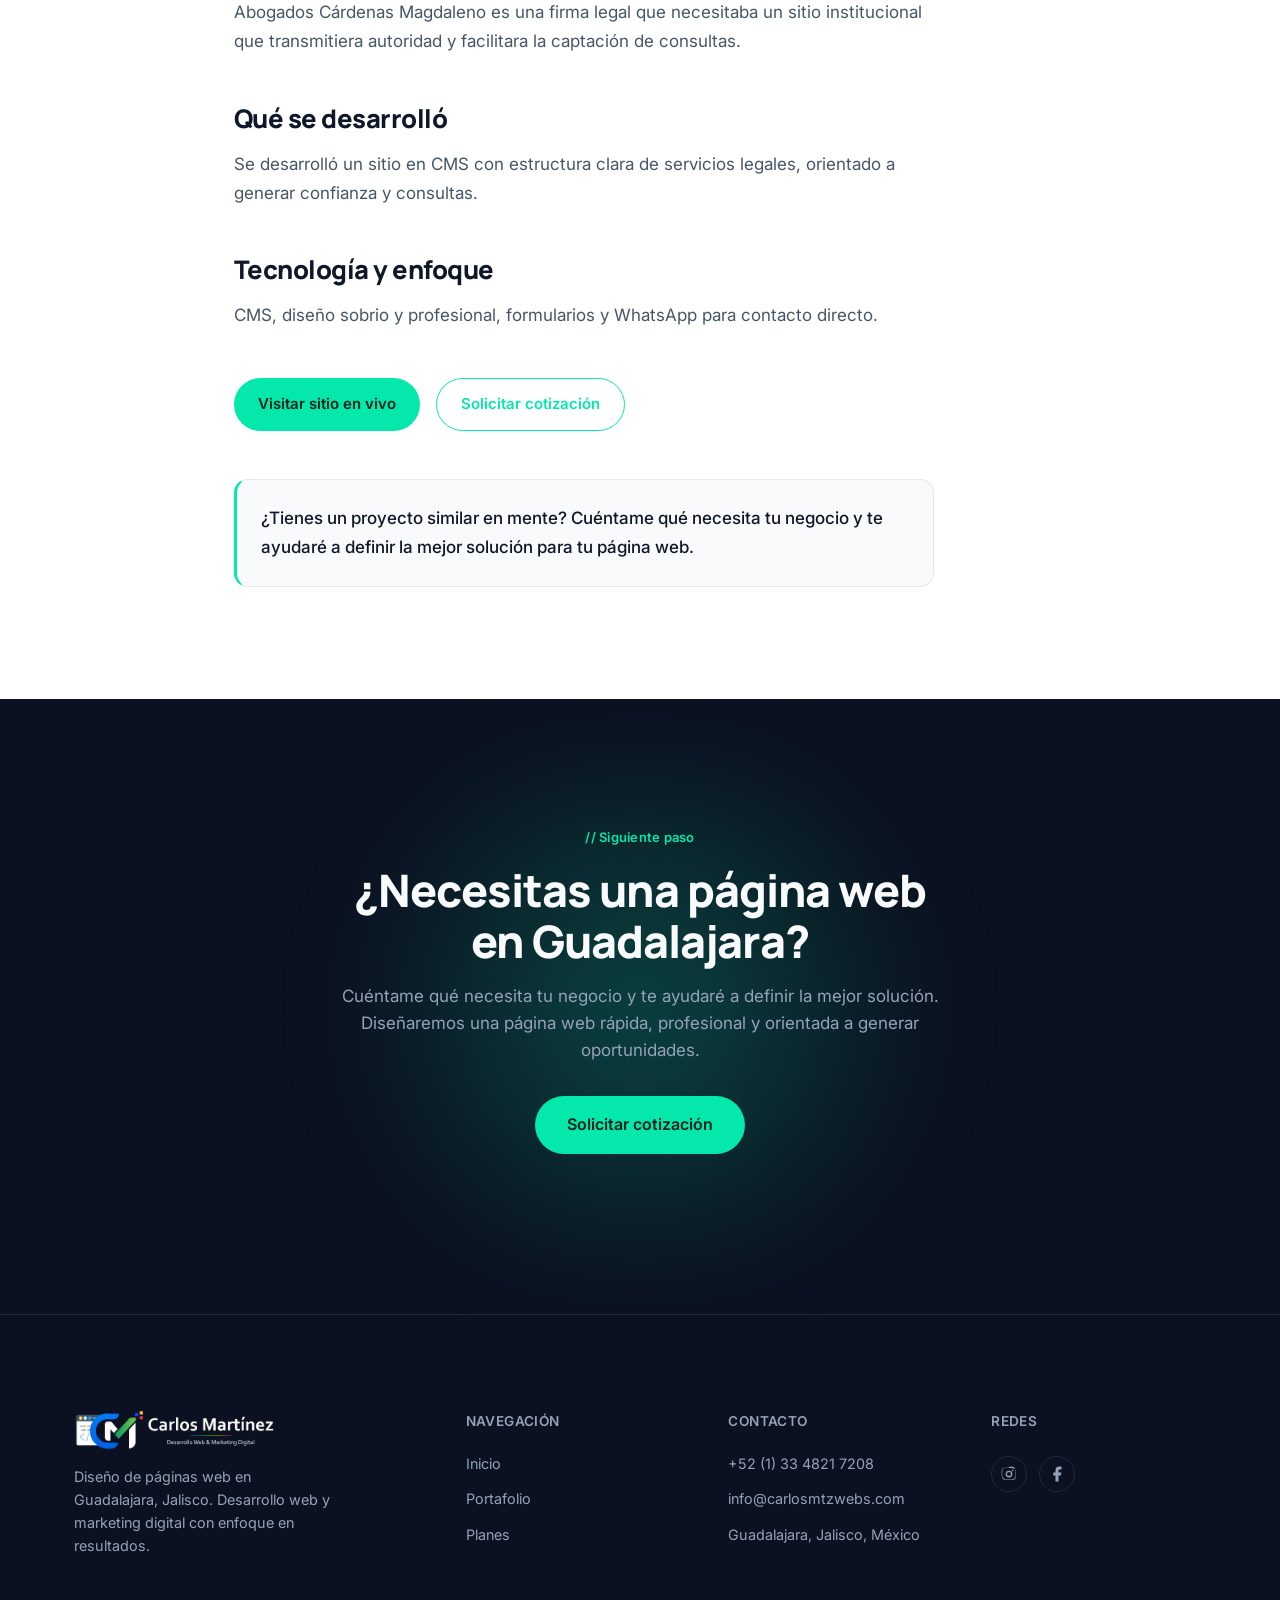
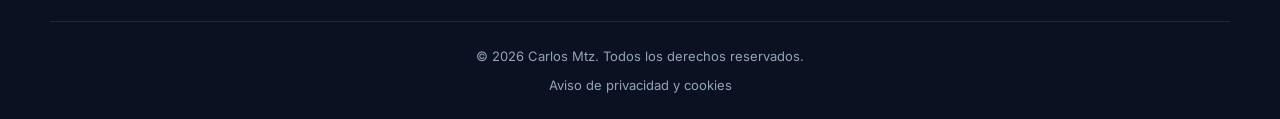
==== commit 2dc68f89: "EmailJS cambiado por Netlify Forms y correo carlos.m.webs@gmail.com cambiado por info@carlosmtzwebs." ====
--- a/proyectos/abogados-cardenas-magdaleno/index.html
+++ b/proyectos/abogados-cardenas-magdaleno/index.html
@@ -174,8 +174,8 @@
         >
           <img
             class="navbar__logo-img"
-            src="../../assets/imgs/logo-horizontal-blanco.png"
-            alt="Logo Carlos Martínez Desarrollo Web y Marketing Digital"
+            src="../../assets/imgs/logo-diseno-paginas-web-guadalajara.png"
+            alt="Logo Carlos Martínez — Diseño de páginas web en Guadalajara" title="Diseño de páginas web en Guadalajara | Carlos Martínez"
           />
         </a>
 
@@ -260,6 +260,7 @@
             <img
               src="../../assets/imgs/portfolio/casos/pagina-web-abogados-cardenas-magdaleno-full.webp"
               alt="Página web desarrollada para la firma legal Abogados Cárdenas Magdaleno"
+              title="Página web desarrollada para la firma legal Abogados Cárdenas Magdaleno — Diseño de páginas web en Guadalajara"
               width="600"
               height="420"
               loading="eager"
@@ -357,8 +358,8 @@
           <a href="../../index.html" class="navbar__logo">
             <img
               class="footer__logo-img"
-              src="../../assets/imgs/logo-horizontal-blanco.png"
-              alt="Logo Carlos Martínez Desarrollo Web y Marketing Digital"
+              src="../../assets/imgs/logo-diseno-paginas-web-guadalajara.png"
+              alt="Logo Carlos Martínez — Diseño de páginas web en Guadalajara" title="Diseño de páginas web en Guadalajara | Carlos Martínez"
             />
           </a>
           <p class="footer__tagline">
@@ -382,7 +383,7 @@
             rel="noopener noreferrer"
             >+52 (1) 33 4821 7208</a
           >
-          <a href="mailto:carlos.m.webs@gmail.com">carlos.m.webs@gmail.com</a>
+          <a href="mailto:info@carlosmtzwebs.com">info@carlosmtzwebs.com</a>
           <span class="footer__location">Guadalajara, Jalisco, México</span>
         </div>
 
--- a/style.css
+++ b/style.css
@@ -1123,7 +1123,7 @@
 }
 .cta-final__glow {
   position: absolute;
-  top: -10%;
+  top: 10%;
   left: 50%;
   transform: translateX(-50%);
   width: 700px;
